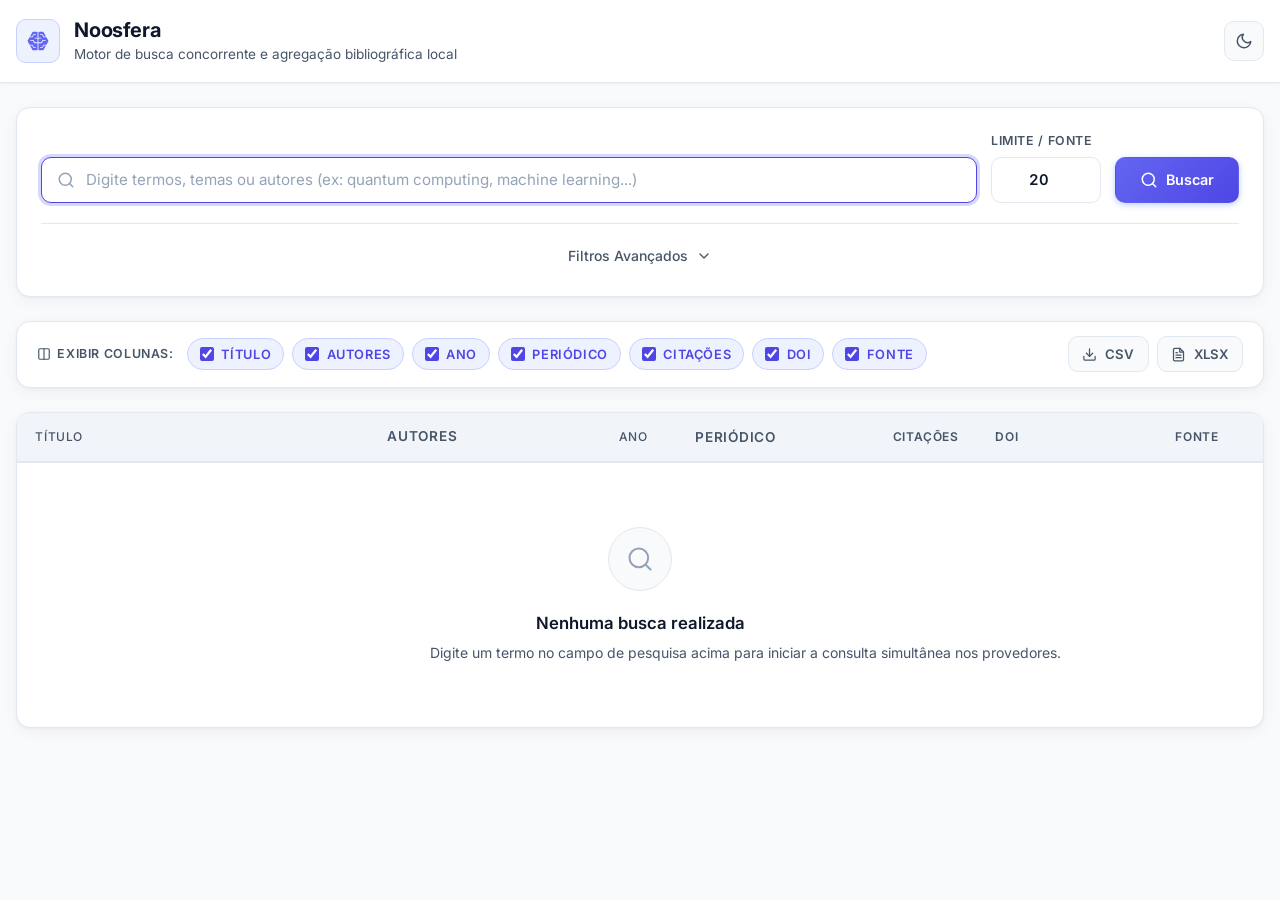
==== web/static/index.html @ f1c21ca5 "feat: implementa arquitetura concorrente e interface inicial do Noosfera" ====
<!DOCTYPE html>
<html lang="pt-BR">
<head>
    <meta charset="UTF-8">
    <meta name="viewport" content="width=device-width, initial-scale=1.0">
    <title>Noosfera | Motor de Busca Acadêmico</title>
    <meta name="description" content="Noosfera - Dashboard acadêmico de busca concorrente em múltiplas fontes (OpenAlex e CrossRef) com filtros avançados e exportação.">
    
    <link rel="icon" type="image/svg+xml" href="assets/logo.svg">
    
    <link rel="preconnect" href="https://fonts.googleapis.com">
    <link rel="preconnect" href="https://fonts.gstatic.com" crossorigin>
    <link href="https://fonts.googleapis.com/css2?family=Inter:wght@400;500;600;700&display=swap" rel="stylesheet">
    <link rel="stylesheet" href="style.css">
    
    <script>
        (function() {
            try {
                const savedTheme = localStorage.getItem('theme');
                const systemPrefersDark = window.matchMedia('(prefers-color-scheme: dark)').matches;
                const initialTheme = savedTheme || (systemPrefersDark ? 'dark' : 'light');
                document.documentElement.setAttribute('data-theme', initialTheme);
            } catch (e) {}
        })();
    </script>
</head>
<body>
    <header class="app-header">
        <div class="container">
            <div class="header-content">
                <div class="header-brand">
                    <div class="brand-icon-wrapper">
                        <img src="assets/logo.svg" alt="Noosfera Logo" class="brand-logo" width="28" height="28">
                    </div>
                    <div class="brand-text">
                        <h1>Noosfera</h1>
                        <p class="subtitle">Motor de busca concorrente e agregação bibliográfica local</p>
                    </div>
                </div>
                <button id="themeToggleBtn" class="theme-toggle-btn" aria-label="Alternar tema de cores" title="Alternar tema de cores">
                    <svg class="sun-icon" width="18" height="18" viewBox="0 0 24 24" fill="none" stroke="currentColor" stroke-width="2" stroke-linecap="round" stroke-linejoin="round">
                        <circle cx="12" cy="12" r="5"></circle>
                        <line x1="12" y1="1" x2="12" y2="3"></line>
                        <line x1="12" y1="21" x2="12" y2="23"></line>
                        <line x1="4.22" y1="4.22" x2="5.64" y2="5.64"></line>
                        <line x1="18.36" y1="18.36" x2="19.78" y2="19.78"></line>
                        <line x1="1" y1="12" x2="3" y2="12"></line>
                        <line x1="21" y1="12" x2="23" y2="12"></line>
                        <line x1="4.22" y1="19.78" x2="5.64" y2="18.36"></line>
                        <line x1="18.36" y1="5.64" x2="19.78" y2="4.22"></line>
                    </svg>
                    <svg class="moon-icon" width="18" height="18" viewBox="0 0 24 24" fill="none" stroke="currentColor" stroke-width="2" stroke-linecap="round" stroke-linejoin="round">
                        <path d="M21 12.79A9 9 0 1 1 11.21 3 7 7 0 0 0 21 12.79z"></path>
                    </svg>
                </button>
            </div>
        </div>
    </header>

    <main class="container">
        
        <section class="card search-section" aria-label="Busca e Filtros">
            <div class="search-bar">
                <div class="input-group search-input-group">
                    <label for="searchInput" class="sr-only">Termo de Busca</label>
                    <div class="search-input-wrapper">
                        <svg class="search-field-icon" width="18" height="18" viewBox="0 0 24 24" fill="none" stroke="currentColor" stroke-width="2" stroke-linecap="round" stroke-linejoin="round">
                            <circle cx="11" cy="11" r="8"></circle>
                            <line x1="21" y1="21" x2="16.65" y2="16.65"></line>
                        </svg>
                        <input type="text" id="searchInput" placeholder="Digite termos, temas ou autores (ex: quantum computing, machine learning...)" autofocus>
                    </div>
                </div>
                <div class="input-group limit-input-group">
                    <label for="limitInput" class="input-label">Limite / Fonte</label>
                    <input type="number" id="limitInput" value="20" min="1" max="1000" title="Limite de resultados por provedor">
                </div>
                <button id="searchButton" class="btn btn-primary" type="button">
                    <svg width="18" height="18" viewBox="0 0 24 24" fill="none" stroke="currentColor" stroke-width="2" stroke-linecap="round" stroke-linejoin="round">
                        <circle cx="11" cy="11" r="8"></circle>
                        <line x1="21" y1="21" x2="16.65" y2="16.65"></line>
                    </svg>
                    <span>Buscar</span>
                </button>
            </div>

            <div class="filters-toggle-wrapper">
                <button id="toggleFiltersBtn" class="btn btn-link" type="button" aria-expanded="false" aria-controls="filtersPanel">
                    <span>Filtros Avançados</span>
                    <svg class="chevron-icon" width="16" height="16" viewBox="0 0 24 24" fill="none" stroke="currentColor" stroke-width="2" stroke-linecap="round" stroke-linejoin="round">
                        <polyline points="6 9 12 15 18 9"></polyline>
                    </svg>
                </button>
            </div>

            <div id="filtersPanel" class="filters-panel collapsed">
                <div class="filters-panel-inner">
                    <div class="filters-grid">
                        <div class="input-group">
                            <label for="yearStart">Ano Início</label>
                            <input type="number" id="yearStart" placeholder="Ex: 2018" min="1800" max="2100">
                        </div>
                        <div class="input-group">
                            <label for="yearEnd">Ano Fim</label>
                            <input type="number" id="yearEnd" placeholder="Ex: 2026" min="1800" max="2100">
                        </div>
                        <div class="input-group">
                            <label for="minCitations">Citações Mínimas</label>
                            <input type="number" id="minCitations" placeholder="Ex: 10" min="0">
                        </div>
                        <div class="input-group">
                            <label for="journalKeyword">Palavra-chave do Periódico</label>
                            <input type="text" id="journalKeyword" placeholder="Ex: Nature, IEEE, Springer...">
                        </div>
                        <div class="input-group input-group-full">
                            <label for="crossref-email">E-mail de Contato (CrossRef Polite Pool)</label>
                            <input type="email" id="crossref-email" placeholder="seu-email@instituicao.edu.br">
                            <div class="field-hint">
                                <svg width="14" height="14" viewBox="0 0 24 24" fill="none" stroke="currentColor" stroke-width="2" stroke-linecap="round" stroke-linejoin="round">
                                    <circle cx="12" cy="12" r="10"></circle>
                                    <line x1="12" y1="16" x2="12" y2="12"></line>
                                    <line x1="12" y1="8" x2="12.01" y2="8"></line>
                                </svg>
                                <span>Opcional. Habilita a fila expressa (Polite Pool) da CrossRef para maior velocidade e prioridade de resposta.</span>
                            </div>
                        </div>
                    </div>
                </div>
            </div>
        </section>

        <section class="card controls-section" aria-label="Visualização e Exportação">
            <div class="controls-content">
                <div class="column-visibility">
                    <span class="control-label">
                        <svg width="14" height="14" viewBox="0 0 24 24" fill="none" stroke="currentColor" stroke-width="2" stroke-linecap="round" stroke-linejoin="round">
                            <rect x="3" y="3" width="18" height="18" rx="2" ry="2"></rect>
                            <line x1="12" y1="3" x2="12" y2="21"></line>
                        </svg>
                        Exibir Colunas:
                    </span>
                    <div class="checkbox-group">
                        <label class="checkbox-label"><input type="checkbox" class="col-toggle" data-col="col-title" checked> Título</label>
                        <label class="checkbox-label"><input type="checkbox" class="col-toggle" data-col="col-authors" checked> Autores</label>
                        <label class="checkbox-label"><input type="checkbox" class="col-toggle" data-col="col-year" checked> Ano</label>
                        <label class="checkbox-label"><input type="checkbox" class="col-toggle" data-col="col-journal" checked> Periódico</label>
                        <label class="checkbox-label"><input type="checkbox" class="col-toggle" data-col="col-citations" checked> Citações</label>
                        <label class="checkbox-label"><input type="checkbox" class="col-toggle" data-col="col-doi" checked> DOI</label>
                        <label class="checkbox-label"><input type="checkbox" class="col-toggle" data-col="col-source" checked> Fonte</label>
                    </div>
                </div>
                
                <div class="export-actions">
                    <button id="exportCsvBtn" class="btn btn-export" type="button" title="Exportar dados filtrados em formato CSV">
                        <svg width="15" height="15" viewBox="0 0 24 24" fill="none" stroke="currentColor" stroke-width="2" stroke-linecap="round" stroke-linejoin="round">
                            <path d="M21 15v4a2 2 0 0 1-2 2H5a2 2 0 0 1-2-2v-4"></path>
                            <polyline points="7 10 12 15 17 10"></polyline>
                            <line x1="12" y1="15" x2="12" y2="3"></line>
                        </svg>
                        <span>CSV</span>
                    </button>
                    <button id="exportXlsxBtn" class="btn btn-export" type="button" title="Exportar dados filtrados em formato XLSX">
                        <svg width="15" height="15" viewBox="0 0 24 24" fill="none" stroke="currentColor" stroke-width="2" stroke-linecap="round" stroke-linejoin="round">
                            <path d="M14 2H6a2 2 0 0 0-2 2v16a2 2 0 0 0 2 2h12a2 2 0 0 0 2-2V8z"></path>
                            <polyline points="14 2 14 8 20 8"></polyline>
                            <line x1="16" y1="13" x2="8" y2="13"></line>
                            <line x1="16" y1="17" x2="8" y2="17"></line>
                            <polyline points="10 9 9 9 8 9"></polyline>
                        </svg>
                        <span>XLSX</span>
                    </button>
                </div>
            </div>
        </section>

        <section class="results-section" aria-label="Resultados da Busca">
            
            <div id="loadingIndicator" class="feedback-container hidden" role="status" aria-live="polite">
                <div class="spinner"></div>
                <div class="loading-text">Consultando provedores de forma concorrente...</div>
                <div class="loading-subtext">Buscando em tempo real no OpenAlex e CrossRef</div>
            </div>

            <div id="errorMessage" class="error-message hidden" role="alert">
                <div class="error-icon-wrapper">
                    <svg width="20" height="20" viewBox="0 0 24 24" fill="none" stroke="currentColor" stroke-width="2" stroke-linecap="round" stroke-linejoin="round">
                        <circle cx="12" cy="12" r="10"></circle>
                        <line x1="12" y1="8" x2="12" y2="12"></line>
                        <line x1="12" y1="16" x2="12.01" y2="16"></line>
                    </svg>
                </div>
                <span id="errorText">Ocorreu um erro ao buscar os artigos.</span>
            </div>

            <div class="table-container">
                <table id="resultsTable">
                    <thead>
                        <tr>
                            <th class="col-title" scope="col">Título</th>
                            <th class="col-authors" scope="col">Autores</th>
                            <th class="col-year text-center" scope="col">Ano</th>
                            <th class="col-journal" scope="col">Periódico</th>
                            <th class="col-citations text-right" scope="col">Citações</th>
                            <th class="col-doi" scope="col">DOI</th>
                            <th class="col-source text-center" scope="col">Fonte</th>
                        </tr>
                    </thead>
                    <tbody id="resultsBody">
                        
                        <tr id="emptyStateRow">
                            <td colspan="7" class="empty-state">
                                <div class="empty-state-icon">
                                    <svg width="28" height="28" viewBox="0 0 24 24" fill="none" stroke="currentColor" stroke-width="1.75" stroke-linecap="round" stroke-linejoin="round">
                                        <circle cx="11" cy="11" r="8"></circle>
                                        <line x1="21" y1="21" x2="16.65" y2="16.65"></line>
                                    </svg>
                                </div>
                                <p class="empty-title">Nenhuma busca realizada</p>
                                <p class="empty-subtitle">Digite um termo no campo de pesquisa acima para iniciar a consulta simultânea nos provedores.</p>
                            </td>
                        </tr>
                    </tbody>
                </table>
            </div>
        </section>
    </main>

    <script src="app.js"></script>
</body>
</html>
---- web/static/style.css ----
:root {
    
    --bg-main: #0b1120;
    --bg-card: #131d31;
    --bg-card-hover: #1a2742;
    --bg-input: #0e172a;
    --bg-input-focus: #111c34;
    --bg-table-header: #142036;
    --bg-table-zebra: rgba(255, 255, 255, 0.015);
    --bg-table-hover: #1c2b48;
    
    --text-primary: #f8fafc;
    --text-secondary: #94a3b8;
    --text-muted: #64748b;
    --text-inverse: #0f172a;
    
    --border-color: #1e293b;
    --border-subtle: #27354f;
    --border-hover: #3b4d6e;
    --border-focus: #6366f1;
    
    --primary: #6366f1;
    --primary-hover: #4f46e5;
    --primary-active: #4338ca;
    --primary-light: rgba(99, 102, 241, 0.15);
    --primary-border: rgba(99, 102, 241, 0.35);
    --primary-gradient: linear-gradient(135deg, #6366f1 0%, #4f46e5 100%);
    --ring-focus: 0 0 0 3px rgba(99, 102, 241, 0.35);
    
    --secondary: #1e293b;
    --secondary-hover: #29384e;
    --secondary-border: #334155;

    --error-bg: rgba(239, 68, 68, 0.1);
    --error-text: #fca5a5;
    --error-border: rgba(239, 68, 68, 0.3);
    --error-icon: #ef4444;

    --success-bg: rgba(16, 185, 129, 0.1);
    --success-text: #6ee7b7;
    --success-border: rgba(16, 185, 129, 0.3);

    --badge-openalex-bg: rgba(14, 165, 233, 0.12);
    --badge-openalex-text: #38bdf8;
    --badge-openalex-border: rgba(14, 165, 233, 0.3);

    --badge-crossref-bg: rgba(16, 185, 129, 0.12);
    --badge-crossref-text: #34d399;
    --badge-crossref-border: rgba(16, 185, 129, 0.3);

    --badge-default-bg: rgba(148, 163, 184, 0.12);
    --badge-default-text: #cbd5e1;
    --badge-default-border: rgba(148, 163, 184, 0.3);

    --spacing-xs: 0.25rem;
    --spacing-sm: 0.5rem;
    --spacing-md: 1rem;
    --spacing-lg: 1.5rem;
    --spacing-xl: 2rem;

    --radius-sm: 6px;
    --radius-md: 10px;
    --radius-lg: 14px;
    --radius-full: 9999px;
    
    --shadow-sm: 0 1px 2px 0 rgba(0, 0, 0, 0.3);
    --shadow-card: 0 4px 20px -2px rgba(0, 0, 0, 0.4), 0 1px 3px rgba(0, 0, 0, 0.2);
    --shadow-popover: 0 10px 25px -3px rgba(0, 0, 0, 0.5), 0 4px 6px -2px rgba(0, 0, 0, 0.3);

    --font-sans: 'Inter', -apple-system, BlinkMacSystemFont, "Segoe UI", Roboto, Helvetica, Arial, sans-serif;
}

[data-theme="light"] {
    
    --bg-main: #f8fafc;
    --bg-card: #ffffff;
    --bg-card-hover: #f8fafc;
    --bg-input: #ffffff;
    --bg-input-focus: #ffffff;
    --bg-table-header: #f1f5f9;
    --bg-table-zebra: #fafcff;
    --bg-table-hover: #eff6ff;
    
    --text-primary: #0f172a;
    --text-secondary: #475569;
    --text-muted: #94a3b8;
    --text-inverse: #ffffff;
    
    --border-color: #e2e8f0;
    --border-subtle: #cbd5e1;
    --border-hover: #94a3b8;
    --border-focus: #6366f1;
    
    --primary: #4f46e5;
    --primary-hover: #4338ca;
    --primary-active: #3730a3;
    --primary-light: #eef2ff;
    --primary-border: #c7d2fe;
    --primary-gradient: linear-gradient(135deg, #6366f1 0%, #4f46e5 100%);
    --ring-focus: 0 0 0 3px rgba(99, 102, 241, 0.25);
    
    --secondary: #f8fafc;
    --secondary-hover: #e2e8f0;
    --secondary-border: #cbd5e1;

    --error-bg: #fef2f2;
    --error-text: #b91c1c;
    --error-border: #fecaca;
    --error-icon: #ef4444;

    --success-bg: #ecfdf5;
    --success-text: #065f46;
    --success-border: #a7f3d0;

    --badge-openalex-bg: #f0f9ff;
    --badge-openalex-text: #0369a1;
    --badge-openalex-border: #bae6fd;

    --badge-crossref-bg: #f0fdf4;
    --badge-crossref-text: #15803d;
    --badge-crossref-border: #bbf7d0;

    --badge-default-bg: #f1f5f9;
    --badge-default-text: #475569;
    --badge-default-border: #e2e8f0;

    --shadow-sm: 0 1px 3px 0 rgba(0, 0, 0, 0.05);
    --shadow-card: 0 4px 18px -2px rgba(15, 23, 42, 0.06), 0 1px 3px rgba(15, 23, 42, 0.04);
    --shadow-popover: 0 10px 25px -3px rgba(15, 23, 42, 0.08), 0 4px 6px -2px rgba(15, 23, 42, 0.04);
}

*, *::before, *::after {
    box-sizing: border-box;
    margin: 0;
    padding: 0;
}

body {
    font-family: var(--font-sans);
    background-color: var(--bg-main);
    color: var(--text-primary);
    line-height: 1.5;
    -webkit-font-smoothing: antialiased;
    -moz-osx-font-smoothing: grayscale;
    transition: background-color 0.25s ease, color 0.25s ease;
    min-height: 100vh;
}

.container {
    width: 100%;
    max-width: 1320px;
    margin: 0 auto;
    padding: 0 var(--spacing-md);
}

.sr-only {
    position: absolute;
    width: 1px;
    height: 1px;
    padding: 0;
    margin: -1px;
    overflow: hidden;
    clip: rect(0, 0, 0, 0);
    white-space: nowrap;
    border-width: 0;
}

.app-header {
    background-color: var(--bg-card);
    border-bottom: 1px solid var(--border-color);
    padding: 1.1rem 0;
    margin-bottom: var(--spacing-lg);
    box-shadow: var(--shadow-sm);
    transition: background-color 0.25s ease, border-color 0.25s ease;
}

.header-content {
    display: flex;
    align-items: center;
    justify-content: space-between;
    gap: var(--spacing-md);
}

.header-brand {
    display: flex;
    align-items: center;
    gap: 0.9rem;
}

.brand-icon-wrapper {
    display: flex;
    align-items: center;
    justify-content: center;
    width: 44px;
    height: 44px;
    border-radius: var(--radius-md);
    background: var(--primary-light);
    color: var(--primary);
    border: 1px solid var(--primary-border);
    flex-shrink: 0;
}

.brand-text h1 {
    font-size: 1.25rem;
    font-weight: 700;
    letter-spacing: -0.02em;
    color: var(--text-primary);
    line-height: 1.2;
}

.subtitle {
    color: var(--text-secondary);
    font-size: 0.85rem;
    font-weight: 400;
    margin-top: 0.15rem;
}

.theme-toggle-btn {
    display: inline-flex;
    align-items: center;
    justify-content: center;
    width: 40px;
    height: 40px;
    border-radius: var(--radius-md);
    border: 1px solid var(--border-color);
    background-color: var(--bg-main);
    color: var(--text-secondary);
    cursor: pointer;
    transition: all 0.2s ease;
    flex-shrink: 0;
}

.theme-toggle-btn:hover {
    color: var(--primary);
    border-color: var(--primary);
    background-color: var(--bg-card-hover);
    transform: translateY(-1px);
}

.theme-toggle-btn:focus-visible {
    outline: none;
    box-shadow: var(--ring-focus);
}

[data-theme="light"] .sun-icon { display: none; }
[data-theme="light"] .moon-icon { display: block; }
:root:not([data-theme="light"]) .sun-icon { display: block; }
:root:not([data-theme="light"]) .moon-icon { display: none; }

.card {
    background-color: var(--bg-card);
    border-radius: var(--radius-lg);
    border: 1px solid var(--border-color);
    box-shadow: var(--shadow-card);
    margin-bottom: var(--spacing-lg);
    transition: background-color 0.25s ease, border-color 0.25s ease, box-shadow 0.25s ease;
}

.search-section {
    padding: 1.5rem;
}

.search-bar {
    display: flex;
    gap: 0.875rem;
    align-items: flex-end;
    flex-wrap: wrap;
}

.input-group {
    display: flex;
    flex-direction: column;
    gap: 0.4rem;
}

.input-label, label {
    font-size: 0.775rem;
    font-weight: 600;
    color: var(--text-secondary);
    text-transform: uppercase;
    letter-spacing: 0.05em;
}

.search-input-group {
    flex: 1 1 340px;
}

.search-input-wrapper {
    position: relative;
    display: flex;
    align-items: center;
    width: 100%;
}

.search-field-icon {
    position: absolute;
    left: 1rem;
    color: var(--text-muted);
    pointer-events: none;
    transition: color 0.2s ease;
}

.search-input-wrapper input[type="text"] {
    padding-left: 2.75rem;
    height: 46px;
    font-size: 0.95rem;
}

.search-input-wrapper input[type="text"]:focus ~ .search-field-icon,
.search-input-wrapper input[type="text"]:focus-visible ~ .search-field-icon {
    color: var(--primary);
}

.limit-input-group {
    flex: 0 0 110px;
}

.limit-input-group input[type="number"] {
    height: 46px;
    text-align: center;
    font-weight: 600;
    font-variant-numeric: tabular-nums;
}

input[type="text"],
input[type="number"],
input[type="email"] {
    width: 100%;
    padding: 0.65rem 1rem;
    border: 1px solid var(--border-color);
    border-radius: var(--radius-md);
    background-color: var(--bg-input);
    color: var(--text-primary);
    font-family: inherit;
    font-size: 0.925rem;
    font-weight: 400;
    transition: border-color 0.2s ease, box-shadow 0.2s ease, background-color 0.2s ease;
}

input[type="text"]::placeholder,
input[type="number"]::placeholder,
input[type="email"]::placeholder {
    color: var(--text-muted);
}

input[type="text"]:hover,
input[type="number"]:hover,
input[type="email"]:hover {
    border-color: var(--border-hover);
}

input[type="text"]:focus,
input[type="number"]:focus,
input[type="email"]:focus,
input[type="text"]:focus-visible,
input[type="number"]:focus-visible,
input[type="email"]:focus-visible {
    outline: none;
    border-color: var(--primary);
    background-color: var(--bg-input-focus);
    box-shadow: var(--ring-focus);
}

.btn {
    display: inline-flex;
    align-items: center;
    justify-content: center;
    gap: 0.5rem;
    padding: 0.65rem 1.35rem;
    font-weight: 600;
    font-size: 0.9rem;
    border-radius: var(--radius-md);
    border: 1px solid transparent;
    cursor: pointer;
    transition: all 0.2s cubic-bezier(0.4, 0, 0.2, 1);
    font-family: inherit;
    white-space: nowrap;
    text-decoration: none;
}

.btn:focus-visible {
    outline: none;
    box-shadow: var(--ring-focus);
}

.search-bar .btn-primary {
    height: 46px;
    padding: 0 1.5rem;
}

.btn-primary {
    background: var(--primary-gradient);
    color: #ffffff;
    box-shadow: 0 2px 6px rgba(37, 99, 235, 0.3);
}

.btn-primary:hover {
    background: var(--primary-hover);
    box-shadow: 0 4px 14px rgba(37, 99, 235, 0.45);
    transform: translateY(-1px);
}

.btn-primary:active {
    transform: translateY(0);
    background-color: var(--primary-active);
}

.btn-primary:disabled {
    opacity: 0.6;
    cursor: not-allowed;
    transform: none;
    box-shadow: none;
}

.btn-secondary,
.btn-ghost {
    background-color: var(--bg-card);
    color: var(--text-secondary);
    border: 1px solid var(--border-color);
}

.btn-secondary:hover,
.btn-ghost:hover {
    background-color: var(--secondary-hover);
    color: var(--text-primary);
    border-color: var(--border-hover);
    transform: translateY(-1px);
}

.btn-ghost:active {
    transform: translateY(0);
}

.btn-link {
    background: transparent;
    color: var(--text-secondary);
    padding: 0.4rem 0.85rem;
    font-size: 0.875rem;
    font-weight: 500;
    border: 1px solid transparent;
}

.btn-link:hover {
    color: var(--primary);
    background-color: var(--primary-light);
    border-color: var(--primary-border);
}

.btn-link .chevron-icon {
    transition: transform 0.3s cubic-bezier(0.4, 0, 0.2, 1);
}

.btn-link.active .chevron-icon,
.btn-link[aria-expanded="true"] .chevron-icon {
    transform: rotate(180deg);
}

.filters-toggle-wrapper {
    margin-top: 1.25rem;
    padding-top: 1rem;
    border-top: 1px solid var(--border-color);
    display: flex;
    justify-content: center;
}

.filters-panel {
    display: grid;
    grid-template-rows: 1fr;
    transition: grid-template-rows 0.3s cubic-bezier(0.4, 0, 0.2, 1), opacity 0.25s ease, margin-top 0.3s ease;
    opacity: 1;
    margin-top: 1.25rem;
}

.filters-panel.collapsed {
    grid-template-rows: 0fr;
    opacity: 0;
    margin-top: 0;
    pointer-events: none;
}

.filters-panel-inner {
    overflow: hidden;
}

.filters-grid {
    display: grid;
    grid-template-columns: repeat(auto-fit, minmax(180px, 1fr));
    align-items: end;
    gap: 1rem;
    padding: 1.25rem;
    background-color: var(--bg-main);
    border-radius: var(--radius-md);
    border: 1px solid var(--border-color);
}

.filters-grid .input-group {
    display: flex;
    flex-direction: column;
    justify-content: flex-end;
    width: 100%;
}

.filters-grid .input-group label {
    min-height: 2.2rem;
    display: flex;
    align-items: flex-end;
    line-height: 1.25;
    margin-bottom: 0.35rem;
}

.filters-grid .input-group-full label {
    min-height: auto;
    display: block;
    line-height: inherit;
}

.filters-grid .input-group input {
    width: 100%;
}

.input-group-full {
    grid-column: 1 / -1;
    margin-top: 0.5rem;
    padding-top: 1rem;
    border-top: 1px dashed var(--border-color);
}

.field-hint {
    display: flex;
    align-items: center;
    gap: 0.35rem;
    font-size: 0.775rem;
    color: var(--text-muted);
    line-height: 1.4;
    margin-top: 0.4rem;
}

.controls-section {
    margin-bottom: var(--spacing-lg);
}

.controls-content {
    display: flex;
    flex-wrap: wrap;
    justify-content: space-between;
    align-items: center;
    padding: 0.9rem 1.25rem;
    gap: 1rem;
}

.column-visibility {
    display: flex;
    align-items: center;
    gap: 0.85rem;
    flex-wrap: wrap;
}

.control-label {
    font-size: 0.775rem;
    font-weight: 600;
    color: var(--text-secondary);
    text-transform: uppercase;
    letter-spacing: 0.05em;
    display: flex;
    align-items: center;
    gap: 0.4rem;
}

.checkbox-group {
    display: flex;
    gap: 0.5rem;
    flex-wrap: wrap;
}

.checkbox-label {
    display: inline-flex;
    align-items: center;
    gap: 0.45rem;
    padding: 0.35rem 0.75rem;
    border-radius: var(--radius-full);
    border: 1px solid var(--border-color);
    background-color: var(--bg-main);
    color: var(--text-secondary);
    font-size: 0.8rem;
    font-weight: 500;
    cursor: pointer;
    user-select: none;
    transition: all 0.2s ease;
}

.checkbox-label:hover {
    border-color: var(--border-hover);
    color: var(--text-primary);
    background-color: var(--bg-card-hover);
}

.checkbox-label input[type="checkbox"] {
    accent-color: var(--primary);
    width: 14px;
    height: 14px;
    border-radius: 3px;
    cursor: pointer;
    margin: 0;
}

.checkbox-label:has(input[type="checkbox"]:checked) {
    background-color: var(--primary-light);
    border-color: var(--primary-border);
    color: var(--primary);
    font-weight: 600;
}

.export-actions {
    display: flex;
    align-items: center;
    gap: 0.5rem;
}

.btn-export {
    height: 36px;
    padding: 0 0.85rem;
    font-size: 0.825rem;
    font-weight: 600;
    border-radius: var(--radius-md);
    background-color: var(--bg-main);
    color: var(--text-secondary);
    border: 1px solid var(--border-color);
}

.btn-export:hover {
    color: var(--text-primary);
    background-color: var(--bg-card-hover);
    border-color: var(--border-hover);
}

.table-container {
    overflow-x: auto;
    border-radius: var(--radius-lg);
    border: 1px solid var(--border-color);
    background-color: var(--bg-card);
    box-shadow: var(--shadow-card);
    scrollbar-width: thin;
    scrollbar-color: var(--border-hover) transparent;
}

.table-container::-webkit-scrollbar {
    height: 8px;
    width: 8px;
}

.table-container::-webkit-scrollbar-track {
    background: transparent;
}

.table-container::-webkit-scrollbar-thumb {
    background-color: var(--border-subtle);
    border-radius: 4px;
}

.table-container::-webkit-scrollbar-thumb:hover {
    background-color: var(--border-hover);
}

table {
    width: 100%;
    border-collapse: separate;
    border-spacing: 0;
    text-align: left;
    white-space: nowrap;
}

th, td {
    padding: 0.875rem 1.15rem;
    font-size: 0.875rem;
    border-bottom: 1px solid var(--border-color);
    transition: background-color 0.15s ease;
}

th {
    background-color: var(--bg-table-header);
    color: var(--text-secondary);
    font-weight: 600;
    font-size: 0.75rem;
    text-transform: uppercase;
    letter-spacing: 0.05em;
    position: sticky;
    top: 0;
    z-index: 10;
    border-bottom: 2px solid var(--border-color);
}

tbody tr:nth-child(even) {
    background-color: var(--bg-table-zebra);
}

tbody tr:hover {
    background-color: var(--bg-table-hover);
}

tbody tr:last-child td {
    border-bottom: none;
}

.col-title {
    min-width: 320px;
    max-width: 480px;
    white-space: normal;
    word-break: break-word;
    font-weight: 500;
    line-height: 1.45;
}

.col-title a {
    color: var(--text-primary);
    text-decoration: none;
    font-weight: 600;
    transition: color 0.15s ease;
    display: inline;
}

.col-title a:hover {
    color: var(--primary);
    text-decoration: underline;
    text-underline-offset: 3px;
}

.col-authors {
    min-width: 200px;
    max-width: 280px;
    white-space: normal;
    word-break: break-word;
    color: var(--text-secondary);
    font-size: 0.85rem;
    line-height: 1.4;
}

.col-year {
    min-width: 80px;
    font-weight: 500;
    font-variant-numeric: tabular-nums;
}

.col-journal {
    min-width: 170px;
    max-width: 240px;
    white-space: normal;
    word-break: break-word;
    color: var(--text-secondary);
    font-size: 0.85rem;
}

.col-citations {
    min-width: 100px;
    font-weight: 600;
    font-variant-numeric: tabular-nums;
}

.col-doi {
    min-width: 140px;
}

.col-doi a {
    color: var(--primary);
    text-decoration: none;
    font-family: ui-monospace, SFMono-Regular, Menlo, Monaco, Consolas, monospace;
    font-size: 0.8rem;
    padding: 0.15rem 0.4rem;
    border-radius: var(--radius-sm);
    background-color: var(--primary-light);
    border: 1px solid var(--primary-border);
    transition: all 0.15s ease;
    display: inline-block;
}

.col-doi a:hover {
    text-decoration: underline;
    background-color: var(--primary);
    color: #ffffff;
}

.col-source {
    min-width: 120px;
}

.text-right {
    text-align: right;
}

.text-center {
    text-align: center;
}

.source-badge {
    display: inline-flex;
    align-items: center;
    justify-content: center;
    padding: 0.2rem 0.65rem;
    border-radius: var(--radius-full);
    font-size: 0.725rem;
    font-weight: 700;
    text-transform: uppercase;
    letter-spacing: 0.04em;
    background-color: var(--badge-default-bg);
    color: var(--badge-default-text);
    border: 1px solid var(--badge-default-border);
}

.source-badge.source-openalex {
    background-color: var(--badge-openalex-bg);
    color: var(--badge-openalex-text);
    border-color: var(--badge-openalex-border);
}

.source-badge.source-crossref {
    background-color: var(--badge-crossref-bg);
    color: var(--badge-crossref-text);
    border-color: var(--badge-crossref-border);
}

.col-hidden {
    display: none !important;
}

.hidden {
    display: none !important;
}

.feedback-container {
    display: flex;
    flex-direction: column;
    align-items: center;
    justify-content: center;
    padding: 3.5rem 1.5rem;
    background-color: var(--bg-card);
    border-radius: var(--radius-lg);
    border: 1px solid var(--border-color);
    box-shadow: var(--shadow-card);
    margin-bottom: var(--spacing-lg);
    color: var(--text-secondary);
    gap: 1.25rem;
}

.loading-spinner-wrapper {
    position: relative;
    width: 48px;
    height: 48px;
}

.spinner {
    width: 48px;
    height: 48px;
    border: 3px solid var(--border-subtle);
    border-top-color: var(--primary);
    border-right-color: var(--primary);
    border-radius: 50%;
    animation: spin 0.85s cubic-bezier(0.4, 0, 0.2, 1) infinite;
}

@keyframes spin {
    to { transform: rotate(360deg); }
}

.loading-text {
    font-size: 0.925rem;
    font-weight: 500;
    color: var(--text-primary);
    letter-spacing: -0.01em;
}

.loading-subtext {
    font-size: 0.8rem;
    color: var(--text-muted);
}

.error-message {
    background-color: var(--error-bg);
    color: var(--error-text);
    border: 1px solid var(--error-border);
    border-left: 4px solid var(--error-icon);
    padding: 1rem 1.25rem;
    border-radius: var(--radius-md);
    margin-bottom: var(--spacing-lg);
    display: flex;
    align-items: center;
    gap: 0.85rem;
    font-weight: 500;
    font-size: 0.9rem;
    box-shadow: var(--shadow-sm);
}

.error-icon-wrapper {
    display: flex;
    align-items: center;
    justify-content: center;
    color: var(--error-icon);
    flex-shrink: 0;
}

.empty-state {
    text-align: center;
    padding: 4rem 1.5rem;
    color: var(--text-muted);
}

.empty-state-icon {
    display: flex;
    align-items: center;
    justify-content: center;
    width: 64px;
    height: 64px;
    border-radius: 50%;
    background-color: var(--bg-main);
    border: 1px solid var(--border-color);
    margin: 0 auto 1.25rem;
    color: var(--text-muted);
}

.empty-title {
    font-weight: 600;
    font-size: 1.05rem;
    color: var(--text-primary);
    margin-bottom: 0.35rem;
}

.empty-subtitle {
    font-size: 0.875rem;
    color: var(--text-secondary);
    max-width: 420px;
    margin: 0 auto;
}

@media (max-width: 900px) {
    .controls-content {
        flex-direction: column;
        align-items: stretch;
    }

    .export-actions {
        justify-content: flex-end;
    }
}

@media (max-width: 768px) {
    .header-content {
        flex-direction: row;
        align-items: center;
    }

    .brand-text h1 {
        font-size: 1.1rem;
    }

    .subtitle {
        font-size: 0.78rem;
    }

    .search-bar {
        flex-direction: column;
        align-items: stretch;
    }
    
    .search-input-group,
    .limit-input-group,
    .search-bar .btn-primary {
        width: 100%;
        flex: 1 1 100%;
    }

    .filters-grid {
        grid-template-columns: 1fr 1fr;
    }
}

@media (max-width: 480px) {
    .filters-grid {
        grid-template-columns: 1fr;
    }

    .filters-grid .input-group label {
        min-height: auto;
    }

    .checkbox-group {
        width: 100%;
    }

    .export-actions {
        width: 100%;
        justify-content: space-between;
    }

    .export-actions .btn-export {
        flex: 1;
    }
}

.brand-logo {
    display: block;
    width: 28px;
    height: 28px;
}
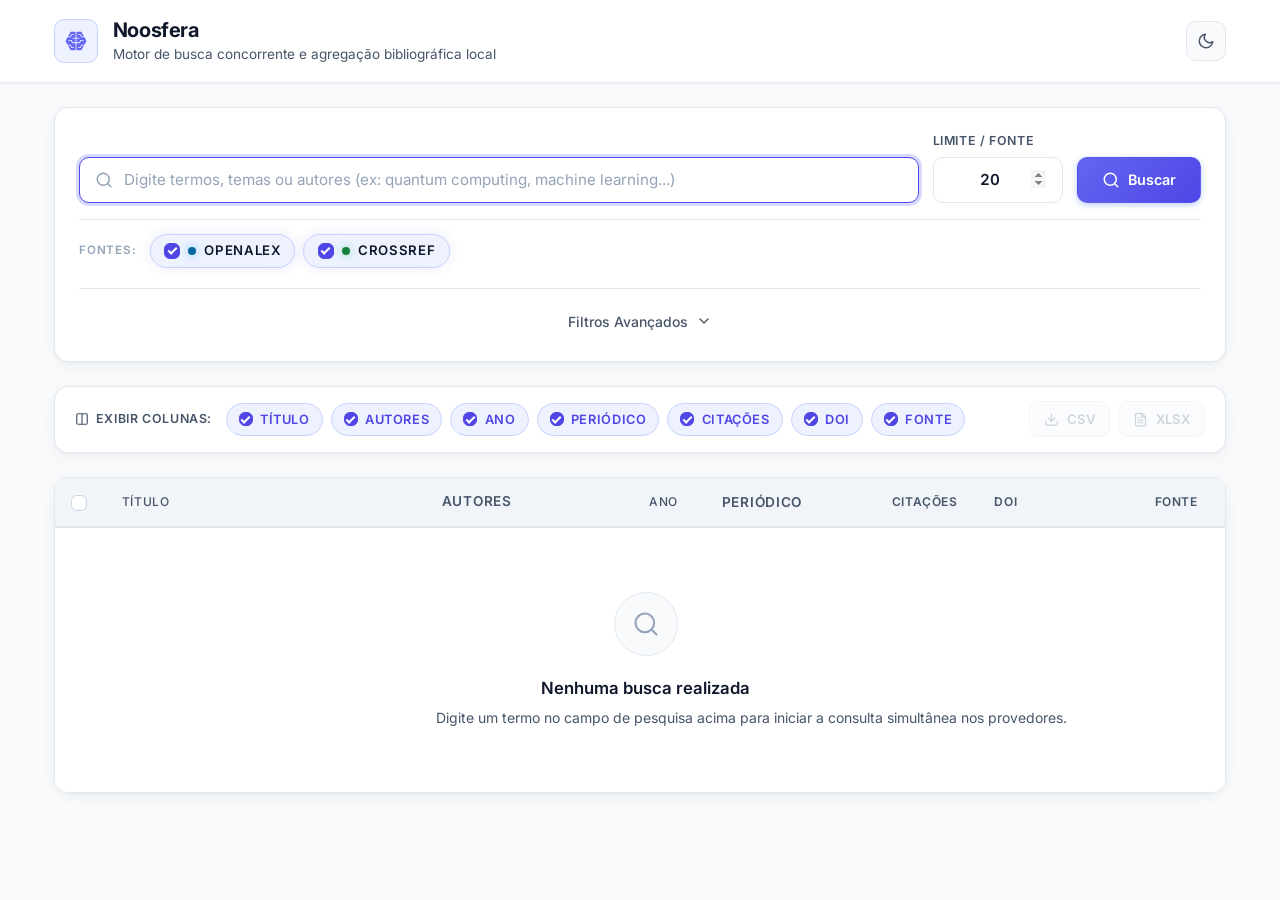
==== commit ff9abfe2: "feat(ui): adiciona seleção em lote, controle dinâmico de fontes e refinamento do layout" ====
--- a/web/static/index.html
+++ b/web/static/index.html
@@ -84,6 +84,22 @@
                 </button>
             </div>
 
+            <div class="providers-row">
+                <span class="providers-label">Fontes:</span>
+                <div class="provider-chips" role="group" aria-label="Seleção de bases científicas">
+                    <label class="provider-chip">
+                        <input type="checkbox" id="providerOpenAlex" class="provider-toggle" value="openalex" checked>
+                        <span class="provider-badge-indicator openalex-dot"></span>
+                        <span>OpenAlex</span>
+                    </label>
+                    <label class="provider-chip">
+                        <input type="checkbox" id="providerCrossRef" class="provider-toggle" value="crossref" checked>
+                        <span class="provider-badge-indicator crossref-dot"></span>
+                        <span>CrossRef</span>
+                    </label>
+                </div>
+            </div>
+
             <div class="filters-toggle-wrapper">
                 <button id="toggleFiltersBtn" class="btn btn-link" type="button" aria-expanded="false" aria-controls="filtersPanel">
                     <span>Filtros Avançados</span>
@@ -151,7 +167,8 @@
                 </div>
                 
                 <div class="export-actions">
-                    <button id="exportCsvBtn" class="btn btn-export" type="button" title="Exportar dados filtrados em formato CSV">
+                    <span id="selectionCounter" class="selection-counter hidden">0 de 0 artigos selecionados</span>
+                    <button id="exportCsvBtn" class="btn btn-export" type="button" title="Exportar dados selecionados em formato CSV" disabled>
                         <svg width="15" height="15" viewBox="0 0 24 24" fill="none" stroke="currentColor" stroke-width="2" stroke-linecap="round" stroke-linejoin="round">
                             <path d="M21 15v4a2 2 0 0 1-2 2H5a2 2 0 0 1-2-2v-4"></path>
                             <polyline points="7 10 12 15 17 10"></polyline>
@@ -159,7 +176,7 @@
                         </svg>
                         <span>CSV</span>
                     </button>
-                    <button id="exportXlsxBtn" class="btn btn-export" type="button" title="Exportar dados filtrados em formato XLSX">
+                    <button id="exportXlsxBtn" class="btn btn-export" type="button" title="Exportar dados selecionados em formato XLSX" disabled>
                         <svg width="15" height="15" viewBox="0 0 24 24" fill="none" stroke="currentColor" stroke-width="2" stroke-linecap="round" stroke-linejoin="round">
                             <path d="M14 2H6a2 2 0 0 0-2 2v16a2 2 0 0 0 2 2h12a2 2 0 0 0 2-2V8z"></path>
                             <polyline points="14 2 14 8 20 8"></polyline>
@@ -196,6 +213,9 @@
                 <table id="resultsTable">
                     <thead>
                         <tr>
+                            <th class="col-select text-center" scope="col">
+                                <input type="checkbox" id="selectAllCheckbox" aria-label="Selecionar todos os artigos" title="Selecionar todos os artigos" disabled>
+                            </th>
                             <th class="col-title" scope="col">Título</th>
                             <th class="col-authors" scope="col">Autores</th>
                             <th class="col-year text-center" scope="col">Ano</th>
@@ -208,7 +228,7 @@
                     <tbody id="resultsBody">
                         
                         <tr id="emptyStateRow">
-                            <td colspan="7" class="empty-state">
+                            <td colspan="8" class="empty-state">
                                 <div class="empty-state-icon">
                                     <svg width="28" height="28" viewBox="0 0 24 24" fill="none" stroke="currentColor" stroke-width="1.75" stroke-linecap="round" stroke-linejoin="round">
                                         <circle cx="11" cy="11" r="8"></circle>
--- a/web/static/style.css
+++ b/web/static/style.css
@@ -149,7 +149,7 @@
 
 .container {
     width: 100%;
-    max-width: 1320px;
+    max-width: min(94vw, 1560px);
     margin: 0 auto;
     padding: 0 var(--spacing-md);
 }
@@ -265,7 +265,6 @@
     display: flex;
     gap: 0.875rem;
     align-items: flex-end;
-    flex-wrap: wrap;
 }
 
 .input-group {
@@ -283,7 +282,8 @@
 }
 
 .search-input-group {
-    flex: 1 1 340px;
+    flex: 1 1 auto;
+    min-width: 260px;
 }
 
 .search-input-wrapper {
@@ -313,14 +313,119 @@
 }
 
 .limit-input-group {
-    flex: 0 0 110px;
+    flex: 0 0 130px;
+    width: 130px;
 }
 
 .limit-input-group input[type="number"] {
     height: 46px;
     text-align: center;
     font-weight: 600;
+    font-size: 0.95rem;
     font-variant-numeric: tabular-nums;
+    background-color: var(--bg-input);
+    border-radius: var(--radius-md);
+    border: 1px solid var(--border-color);
+}
+
+.limit-input-group input[type="number"]:focus,
+.limit-input-group input[type="number"]:focus-visible {
+    border-color: var(--border-focus);
+    box-shadow: var(--ring-focus);
+    background-color: var(--bg-input-focus);
+}
+
+.search-bar .btn-primary {
+    flex: 0 0 auto;
+    height: 46px;
+    padding: 0 1.5rem;
+}
+
+.providers-row {
+    display: flex;
+    align-items: center;
+    gap: 0.85rem;
+    margin-top: 1rem;
+    padding-top: 0.85rem;
+    border-top: 1px solid rgba(255, 255, 255, 0.06);
+    flex-wrap: wrap;
+}
+
+[data-theme="light"] .providers-row {
+    border-top-color: var(--border-color);
+}
+
+.providers-label {
+    font-size: 0.725rem;
+    font-weight: 600;
+    color: var(--text-muted);
+    text-transform: uppercase;
+    letter-spacing: 0.06em;
+    user-select: none;
+}
+
+.provider-chips {
+    display: flex;
+    flex-wrap: wrap;
+    gap: 8px;
+    align-items: center;
+}
+
+.provider-chip {
+    display: inline-flex;
+    align-items: center;
+    gap: 0.5rem;
+    padding: 0.4rem 0.85rem;
+    border-radius: var(--radius-full);
+    background-color: rgba(255, 255, 255, 0.03);
+    border: 1px solid var(--border-color);
+    color: var(--text-secondary);
+    font-size: 0.825rem;
+    font-weight: 500;
+    cursor: pointer;
+    user-select: none;
+    transition: all 0.2s cubic-bezier(0.4, 0, 0.2, 1);
+}
+
+[data-theme="light"] .provider-chip {
+    background-color: var(--bg-card);
+}
+
+.provider-chip:hover {
+    border-color: var(--border-hover);
+    color: var(--text-primary);
+    background-color: rgba(255, 255, 255, 0.06);
+    transform: translateY(-1px);
+}
+
+[data-theme="light"] .provider-chip:hover {
+    background-color: var(--bg-table-hover);
+}
+
+.provider-chip:has(input[type="checkbox"]:checked) {
+    border-color: var(--primary-border);
+    background-color: var(--primary-light);
+    color: var(--text-primary);
+    font-weight: 600;
+    box-shadow: 0 0 12px rgba(99, 102, 241, 0.15);
+}
+
+.provider-badge-indicator {
+    width: 8px;
+    height: 8px;
+    border-radius: var(--radius-full);
+    display: inline-block;
+    flex-shrink: 0;
+}
+
+.openalex-dot {
+    background-color: var(--badge-openalex-text);
+    box-shadow: 0 0 8px rgba(56, 189, 248, 0.6);
+}
+
+.crossref-dot {
+    background-color: var(--badge-crossref-text);
+    box-shadow: 0 0 8px rgba(52, 211, 153, 0.6);
 }
 
 input[type="text"],
@@ -362,6 +467,79 @@
     box-shadow: var(--ring-focus);
 }
 
+input[type="number"]::-webkit-inner-spin-button,
+input[type="number"]::-webkit-outer-spin-button {
+    opacity: 0.6;
+    filter: invert(0.8);
+    cursor: pointer;
+}
+
+[data-theme="light"] input[type="number"]::-webkit-inner-spin-button,
+[data-theme="light"] input[type="number"]::-webkit-outer-spin-button {
+    filter: none;
+    opacity: 0.7;
+}
+
+input[type="checkbox"] {
+    -webkit-appearance: none;
+    -moz-appearance: none;
+    appearance: none;
+    width: 16px;
+    height: 16px;
+    border: 1.5px solid var(--border-subtle);
+    border-radius: var(--radius-sm);
+    background-color: rgba(255, 255, 255, 0.05);
+    cursor: pointer;
+    display: inline-grid;
+    place-content: center;
+    transition: all 0.15s cubic-bezier(0.4, 0, 0.2, 1);
+    margin: 0;
+    vertical-align: middle;
+    outline: none;
+    flex-shrink: 0;
+}
+
+[data-theme="light"] input[type="checkbox"] {
+    background-color: #ffffff;
+    border-color: var(--border-subtle);
+}
+
+input[type="checkbox"]:hover {
+    border-color: var(--primary);
+    background-color: rgba(99, 102, 241, 0.12);
+}
+
+input[type="checkbox"]:checked {
+    background-color: var(--primary);
+    border-color: var(--primary);
+}
+
+input[type="checkbox"]:checked::after {
+    content: "";
+    width: 9px;
+    height: 5px;
+    border-left: 2px solid #ffffff;
+    border-bottom: 2px solid #ffffff;
+    transform: rotate(-45deg) translate(0.5px, -0.5px);
+}
+
+input[type="checkbox"]:indeterminate {
+    background-color: var(--primary);
+    border-color: var(--primary);
+}
+
+input[type="checkbox"]:indeterminate::after {
+    content: "";
+    width: 8px;
+    height: 2px;
+    background-color: #ffffff;
+    border-radius: 1px;
+}
+
+input[type="checkbox"]:focus-visible {
+    box-shadow: var(--ring-focus);
+}
+
 .btn {
     display: inline-flex;
     align-items: center;
@@ -596,12 +774,8 @@
 }
 
 .checkbox-label input[type="checkbox"] {
-    accent-color: var(--primary);
     width: 14px;
     height: 14px;
-    border-radius: 3px;
-    cursor: pointer;
-    margin: 0;
 }
 
 .checkbox-label:has(input[type="checkbox"]:checked) {
@@ -632,6 +806,38 @@
     color: var(--text-primary);
     background-color: var(--bg-card-hover);
     border-color: var(--border-hover);
+}
+
+.btn-export:disabled {
+    opacity: 0.45;
+    cursor: not-allowed;
+    pointer-events: none;
+    background-color: var(--bg-main);
+    border-color: var(--border-color);
+    color: var(--text-muted);
+}
+
+.selection-counter {
+    display: inline-flex;
+    align-items: center;
+    gap: 0.35rem;
+    font-size: 0.8rem;
+    font-weight: 500;
+    color: var(--text-secondary);
+    background-color: var(--bg-main);
+    border: 1px solid var(--border-color);
+    padding: 0.35rem 0.75rem;
+    border-radius: var(--radius-full);
+    white-space: nowrap;
+    transition: all 0.2s ease;
+    user-select: none;
+}
+
+.selection-counter.has-selection {
+    color: var(--primary);
+    border-color: var(--primary-border);
+    background-color: var(--primary-light);
+    font-weight: 600;
 }
 
 .table-container {
@@ -700,6 +906,31 @@
 
 tbody tr:last-child td {
     border-bottom: none;
+}
+
+tbody tr.row-selected {
+    background-color: var(--primary-light);
+}
+
+tbody tr.row-selected:hover {
+    background-color: rgba(99, 102, 241, 0.22);
+}
+
+[data-theme="light"] tbody tr.row-selected:hover {
+    background-color: #e0e7ff;
+}
+
+.col-select {
+    width: 48px;
+    min-width: 48px;
+    max-width: 48px;
+    text-align: center;
+    padding: 0.875rem 0.5rem;
+}
+
+.col-select input[type="checkbox"] {
+    width: 16px;
+    height: 16px;
 }
 
 .col-title {
@@ -967,6 +1198,21 @@
         flex: 1 1 100%;
     }
 
+    .providers-row {
+        flex-direction: column;
+        align-items: flex-start;
+        gap: 0.5rem;
+    }
+
+    .provider-chips {
+        width: 100%;
+    }
+
+    .provider-chip {
+        flex: 1;
+        justify-content: center;
+    }
+
     .filters-grid {
         grid-template-columns: 1fr 1fr;
     }
@@ -987,7 +1233,15 @@
 
     .export-actions {
         width: 100%;
+        flex-wrap: wrap;
+        gap: 0.5rem;
         justify-content: space-between;
+    }
+
+    .selection-counter {
+        width: 100%;
+        justify-content: center;
+        order: -1;
     }
 
     .export-actions .btn-export {
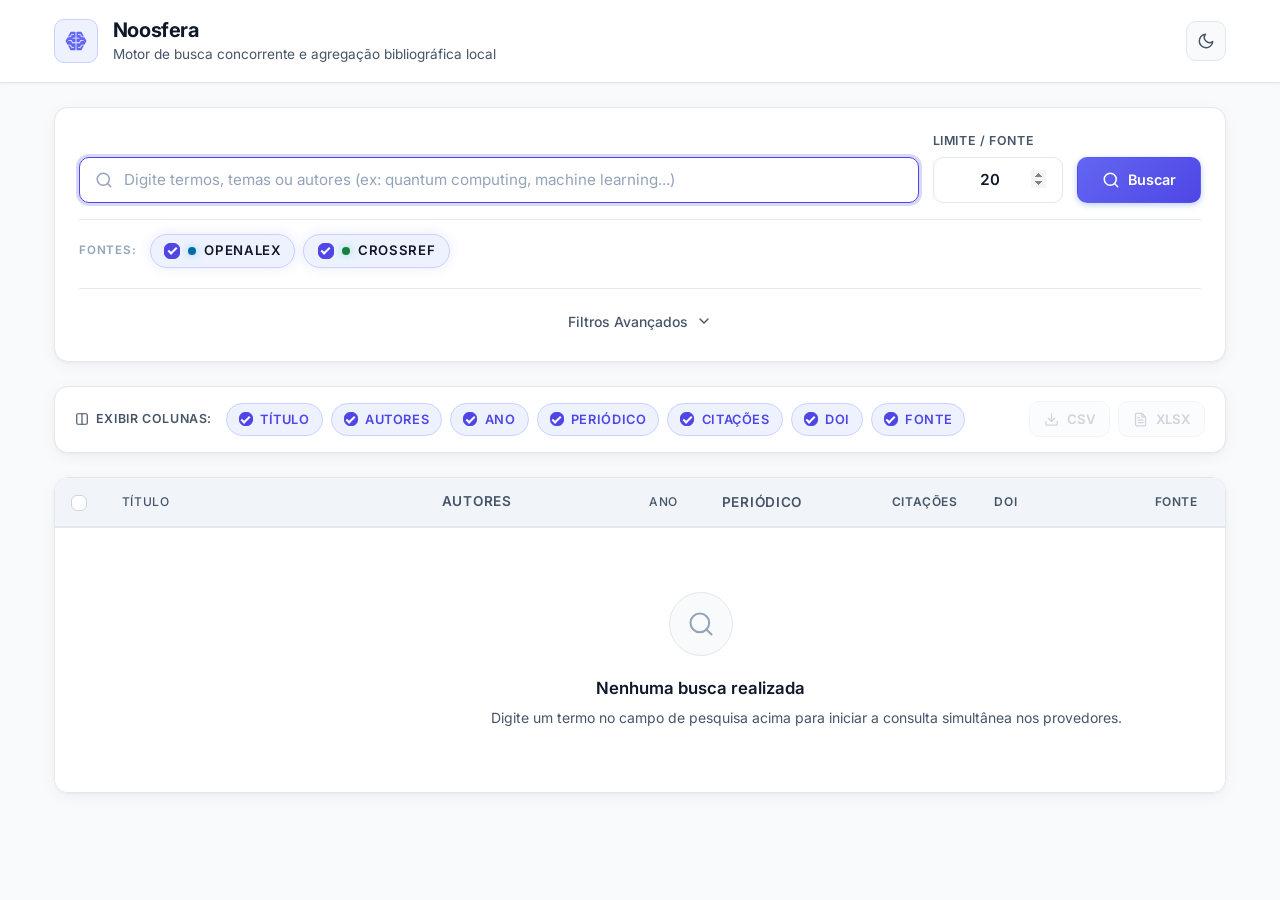
==== commit 96e7e634: "feat: implementa extracao normalizada de abstract e modal de visualizacao rapida" ====
--- a/web/static/index.html
+++ b/web/static/index.html
@@ -223,12 +223,13 @@
                             <th class="col-citations text-right" scope="col">Citações</th>
                             <th class="col-doi" scope="col">DOI</th>
                             <th class="col-source text-center" scope="col">Fonte</th>
+                            <th class="col-actions text-center" scope="col">Resumo</th>
                         </tr>
                     </thead>
                     <tbody id="resultsBody">
                         
                         <tr id="emptyStateRow">
-                            <td colspan="8" class="empty-state">
+                            <td colspan="9" class="empty-state">
                                 <div class="empty-state-icon">
                                     <svg width="28" height="28" viewBox="0 0 24 24" fill="none" stroke="currentColor" stroke-width="1.75" stroke-linecap="round" stroke-linejoin="round">
                                         <circle cx="11" cy="11" r="8"></circle>
@@ -245,6 +246,64 @@
         </section>
     </main>
 
+    <div id="abstractModal" class="modal-backdrop hidden" role="dialog" aria-modal="true" aria-labelledby="modalTitle">
+        <div class="modal-card">
+            <div class="modal-header">
+                <div class="modal-title-wrapper">
+                    <span class="modal-eyebrow">Resumo do Artigo</span>
+                    <h2 id="modalTitle" class="modal-title"></h2>
+                </div>
+                <button id="modalCloseBtn" class="modal-close-btn" type="button" aria-label="Fechar resumo" title="Fechar (ESC)">
+                    <svg width="20" height="20" viewBox="0 0 24 24" fill="none" stroke="currentColor" stroke-width="2" stroke-linecap="round" stroke-linejoin="round">
+                        <line x1="18" y1="6" x2="6" y2="18"></line>
+                        <line x1="6" y1="6" x2="18" y2="18"></line>
+                    </svg>
+                </button>
+            </div>
+            <div class="modal-meta-grid">
+                <div class="modal-meta-item">
+                    <span class="modal-meta-label">Autores</span>
+                    <span id="modalAuthors" class="modal-meta-value"></span>
+                </div>
+                <div class="modal-meta-item">
+                    <span class="modal-meta-label">Periódico</span>
+                    <span id="modalJournal" class="modal-meta-value"></span>
+                </div>
+                <div class="modal-meta-item">
+                    <span class="modal-meta-label">Ano</span>
+                    <span id="modalYear" class="modal-meta-value"></span>
+                </div>
+                <div class="modal-meta-item">
+                    <span class="modal-meta-label">Citações</span>
+                    <span id="modalCitations" class="modal-meta-value"></span>
+                </div>
+                <div class="modal-meta-item">
+                    <span class="modal-meta-label">DOI</span>
+                    <span id="modalDoi" class="modal-meta-value"></span>
+                </div>
+                <div class="modal-meta-item">
+                    <span class="modal-meta-label">Fonte</span>
+                    <span id="modalSourceBadge" class="modal-meta-value"></span>
+                </div>
+            </div>
+            <div class="modal-body">
+                <div class="modal-abstract-header">Texto do Resumo</div>
+                <div id="modalAbstractContent" class="modal-abstract-scroll"></div>
+            </div>
+            <div class="modal-footer">
+                <a id="modalExternalLink" class="btn btn-secondary modal-external-btn" href="#" target="_blank" rel="noopener noreferrer">
+                    <svg width="15" height="15" viewBox="0 0 24 24" fill="none" stroke="currentColor" stroke-width="2" stroke-linecap="round" stroke-linejoin="round">
+                        <path d="M18 13v6a2 2 0 0 1-2 2H5a2 2 0 0 1-2-2V8a2 2 0 0 1 2-2h6"></path>
+                        <polyline points="15 3 21 3 21 9"></polyline>
+                        <line x1="10" y1="14" x2="21" y2="3"></line>
+                    </svg>
+                    <span>Abrir Publicação</span>
+                </a>
+                <button id="modalDismissBtn" class="btn btn-primary" type="button">Fechar</button>
+            </div>
+        </div>
+    </div>
+
     <script src="app.js"></script>
 </body>
 </html>
--- a/web/static/style.css
+++ b/web/static/style.css
@@ -1254,3 +1254,297 @@
     width: 28px;
     height: 28px;
 }
+
+.col-actions {
+    min-width: 110px;
+    text-align: center;
+}
+
+.btn-view-abstract {
+    display: inline-flex;
+    align-items: center;
+    justify-content: center;
+    gap: 0.35rem;
+    padding: 0.35rem 0.65rem;
+    font-size: 0.775rem;
+    font-weight: 500;
+    border-radius: var(--radius-sm);
+    border: 1px solid var(--border-color);
+    background-color: var(--bg-main);
+    color: var(--text-secondary);
+    cursor: pointer;
+    transition: all 0.15s ease;
+    user-select: none;
+}
+
+.btn-view-abstract:hover {
+    color: var(--primary);
+    border-color: var(--primary-border);
+    background-color: var(--primary-light);
+    transform: translateY(-1px);
+}
+
+.btn-view-abstract:focus-visible {
+    outline: none;
+    box-shadow: var(--ring-focus);
+}
+
+.btn-view-abstract svg {
+    flex-shrink: 0;
+}
+
+body.modal-open {
+    overflow: hidden;
+}
+
+.modal-backdrop {
+    position: fixed;
+    top: 0;
+    left: 0;
+    width: 100vw;
+    height: 100vh;
+    background: rgba(0, 0, 0, 0.7);
+    backdrop-filter: blur(4px);
+    -webkit-backdrop-filter: blur(4px);
+    display: flex;
+    align-items: center;
+    justify-content: center;
+    padding: var(--spacing-md);
+    z-index: 1000;
+    animation: modalFadeIn 0.2s cubic-bezier(0.16, 1, 0.3, 1);
+}
+
+@keyframes modalFadeIn {
+    from {
+        opacity: 0;
+    }
+    to {
+        opacity: 1;
+    }
+}
+
+.modal-card {
+    background-color: var(--bg-card);
+    border: 1px solid var(--border-subtle);
+    border-radius: var(--radius-lg);
+    box-shadow: var(--shadow-popover);
+    width: 100%;
+    max-width: 780px;
+    max-height: 88vh;
+    display: flex;
+    flex-direction: column;
+    overflow: hidden;
+    animation: modalScaleUp 0.22s cubic-bezier(0.16, 1, 0.3, 1);
+    transition: background-color 0.25s ease, border-color 0.25s ease;
+}
+
+@keyframes modalScaleUp {
+    from {
+        opacity: 0;
+        transform: scale(0.96) translateY(8px);
+    }
+    to {
+        opacity: 1;
+        transform: scale(1) translateY(0);
+    }
+}
+
+.modal-header {
+    display: flex;
+    align-items: flex-start;
+    justify-content: space-between;
+    gap: 1rem;
+    padding: 1.25rem 1.5rem;
+    border-bottom: 1px solid var(--border-color);
+}
+
+.modal-title-wrapper {
+    flex: 1;
+    min-width: 0;
+}
+
+.modal-eyebrow {
+    display: inline-block;
+    font-size: 0.75rem;
+    font-weight: 600;
+    text-transform: uppercase;
+    letter-spacing: 0.05em;
+    color: var(--primary);
+    margin-bottom: 0.35rem;
+}
+
+.modal-title {
+    font-size: 1.15rem;
+    font-weight: 700;
+    line-height: 1.35;
+    color: var(--text-primary);
+    letter-spacing: -0.015em;
+    word-break: break-word;
+}
+
+.modal-close-btn {
+    display: inline-flex;
+    align-items: center;
+    justify-content: center;
+    width: 34px;
+    height: 34px;
+    border-radius: var(--radius-md);
+    border: 1px solid var(--border-color);
+    background-color: var(--bg-main);
+    color: var(--text-secondary);
+    cursor: pointer;
+    flex-shrink: 0;
+    transition: all 0.15s ease;
+}
+
+.modal-close-btn:hover {
+    color: var(--text-primary);
+    background-color: var(--bg-card-hover);
+    border-color: var(--border-hover);
+    transform: translateY(-1px);
+}
+
+.modal-close-btn:focus-visible {
+    outline: none;
+    box-shadow: var(--ring-focus);
+}
+
+.modal-meta-grid {
+    display: grid;
+    grid-template-columns: repeat(auto-fit, minmax(180px, 1fr));
+    gap: 0.75rem 1.25rem;
+    padding: 1rem 1.5rem;
+    background-color: rgba(0, 0, 0, 0.15);
+    border-bottom: 1px solid var(--border-color);
+}
+
+[data-theme="light"] .modal-meta-grid {
+    background-color: var(--bg-table-zebra);
+}
+
+.modal-meta-item {
+    display: flex;
+    flex-direction: column;
+    gap: 0.15rem;
+    font-size: 0.825rem;
+    min-width: 0;
+}
+
+.modal-meta-label {
+    font-size: 0.7rem;
+    font-weight: 600;
+    text-transform: uppercase;
+    letter-spacing: 0.04em;
+    color: var(--text-muted);
+}
+
+.modal-meta-value {
+    color: var(--text-secondary);
+    font-weight: 500;
+    word-break: break-word;
+    line-height: 1.35;
+}
+
+.modal-meta-value a {
+    color: var(--primary);
+    text-decoration: none;
+}
+
+.modal-meta-value a:hover {
+    text-decoration: underline;
+}
+
+.modal-body {
+    padding: 1.25rem 1.5rem;
+    overflow-y: auto;
+    flex: 1;
+    min-height: 160px;
+    scrollbar-width: thin;
+    scrollbar-color: var(--border-hover) transparent;
+}
+
+.modal-body::-webkit-scrollbar {
+    width: 6px;
+}
+
+.modal-body::-webkit-scrollbar-thumb {
+    background-color: var(--border-subtle);
+    border-radius: 3px;
+}
+
+.modal-abstract-header {
+    font-size: 0.775rem;
+    font-weight: 600;
+    text-transform: uppercase;
+    letter-spacing: 0.04em;
+    color: var(--text-muted);
+    margin-bottom: 0.75rem;
+}
+
+.modal-abstract-scroll {
+    font-size: 0.95rem;
+    line-height: 1.65;
+    color: var(--text-primary);
+}
+
+.modal-abstract-text {
+    margin: 0;
+    text-align: justify;
+    word-break: break-word;
+}
+
+.modal-abstract-empty {
+    margin: 0;
+    font-style: italic;
+    color: var(--text-muted);
+    background-color: rgba(255, 255, 255, 0.02);
+    border: 1px dashed var(--border-color);
+    border-radius: var(--radius-md);
+    padding: 1.25rem;
+    text-align: center;
+}
+
+.modal-footer {
+    display: flex;
+    align-items: center;
+    justify-content: flex-end;
+    gap: 0.75rem;
+    padding: 1rem 1.5rem;
+    border-top: 1px solid var(--border-color);
+    background-color: rgba(0, 0, 0, 0.08);
+}
+
+[data-theme="light"] .modal-footer {
+    background-color: var(--bg-table-zebra);
+}
+
+.modal-external-btn {
+    text-decoration: none;
+}
+
+@media (max-width: 640px) {
+    .modal-card {
+        max-height: 94vh;
+    }
+
+    .modal-header,
+    .modal-meta-grid,
+    .modal-body,
+    .modal-footer {
+        padding: 1rem;
+    }
+
+    .modal-meta-grid {
+        grid-template-columns: 1fr;
+    }
+
+    .modal-footer {
+        flex-direction: column-reverse;
+        align-items: stretch;
+    }
+
+    .modal-footer .btn {
+        width: 100%;
+        justify-content: center;
+    }
+}
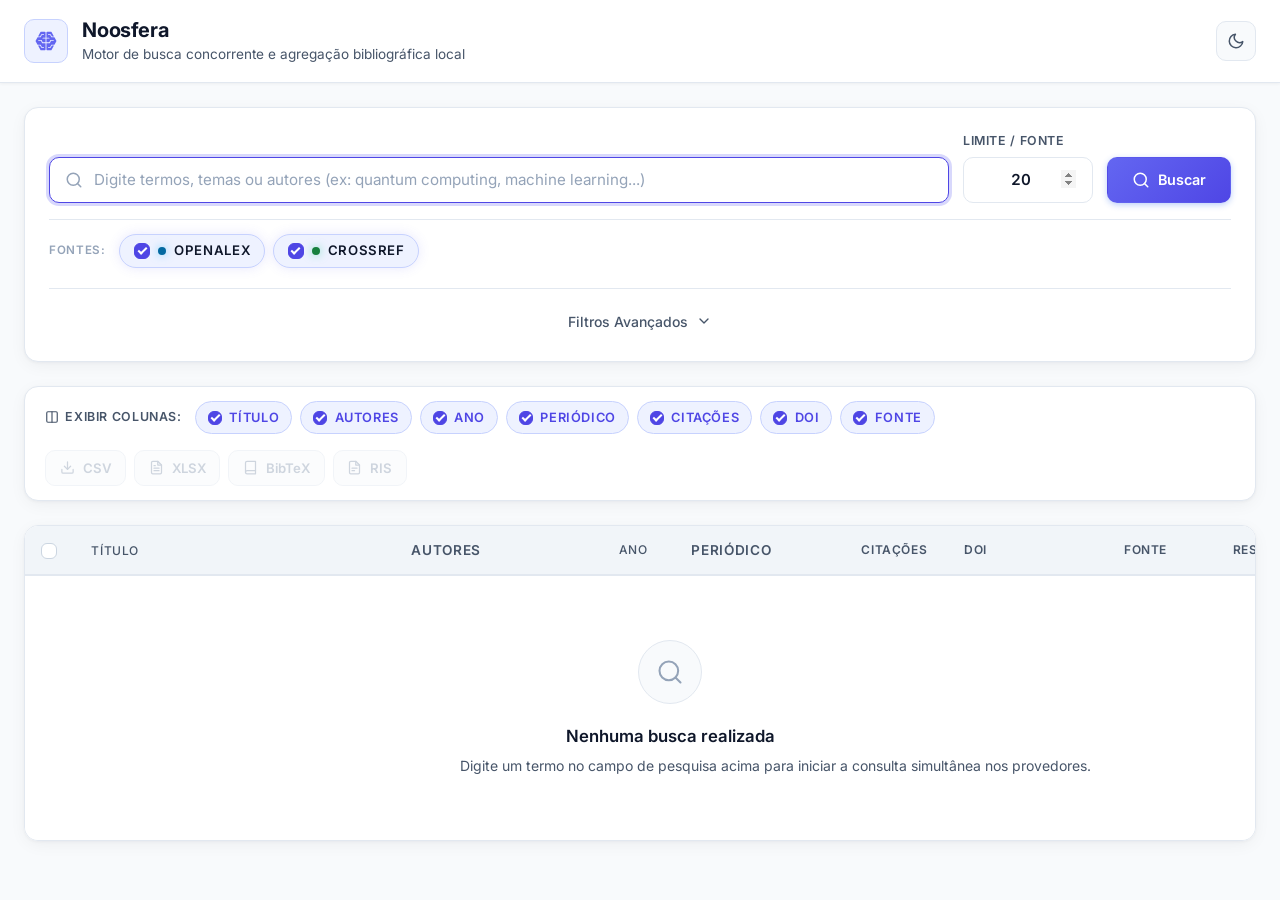
==== commit b2edb4dd: "feat: adiciona exportacao BibTeX e RIS com layout widescreen expandido" ====
--- a/web/static/index.html
+++ b/web/static/index.html
@@ -186,6 +186,22 @@
                         </svg>
                         <span>XLSX</span>
                     </button>
+                    <button id="exportBibBtn" class="btn btn-export" type="button" title="Exportar referências selecionadas em formato BibTeX (.bib)" disabled>
+                        <svg width="15" height="15" viewBox="0 0 24 24" fill="none" stroke="currentColor" stroke-width="2" stroke-linecap="round" stroke-linejoin="round">
+                            <path d="M4 19.5A2.5 2.5 0 0 1 6.5 17H20"></path>
+                            <path d="M6.5 2H20v20H6.5A2.5 2.5 0 0 1 4 19.5v-15A2.5 2.5 0 0 1 6.5 2z"></path>
+                        </svg>
+                        <span>BibTeX</span>
+                    </button>
+                    <button id="exportRisBtn" class="btn btn-export" type="button" title="Exportar referências selecionadas em formato RIS (.ris)" disabled>
+                        <svg width="15" height="15" viewBox="0 0 24 24" fill="none" stroke="currentColor" stroke-width="2" stroke-linecap="round" stroke-linejoin="round">
+                            <path d="M14 2H6a2 2 0 0 0-2 2v16a2 2 0 0 0 2 2h12a2 2 0 0 0 2-2V8z"></path>
+                            <polyline points="14 2 14 8 20 8"></polyline>
+                            <line x1="8" y1="13" x2="16" y2="13"></line>
+                            <line x1="8" y1="17" x2="12" y2="17"></line>
+                        </svg>
+                        <span>RIS</span>
+                    </button>
                 </div>
             </div>
         </section>
--- a/web/static/style.css
+++ b/web/static/style.css
@@ -149,9 +149,9 @@
 
 .container {
     width: 100%;
-    max-width: min(94vw, 1560px);
+    max-width: 1720px;
     margin: 0 auto;
-    padding: 0 var(--spacing-md);
+    padding: 0 1.5rem;
 }
 
 .sr-only {
@@ -935,7 +935,7 @@
 
 .col-title {
     min-width: 320px;
-    max-width: 480px;
+    max-width: 600px;
     white-space: normal;
     word-break: break-word;
     font-weight: 500;
@@ -958,7 +958,7 @@
 
 .col-authors {
     min-width: 200px;
-    max-width: 280px;
+    max-width: 360px;
     white-space: normal;
     word-break: break-word;
     color: var(--text-secondary);
@@ -974,7 +974,7 @@
 
 .col-journal {
     min-width: 170px;
-    max-width: 240px;
+    max-width: 300px;
     white-space: normal;
     word-break: break-word;
     color: var(--text-secondary);
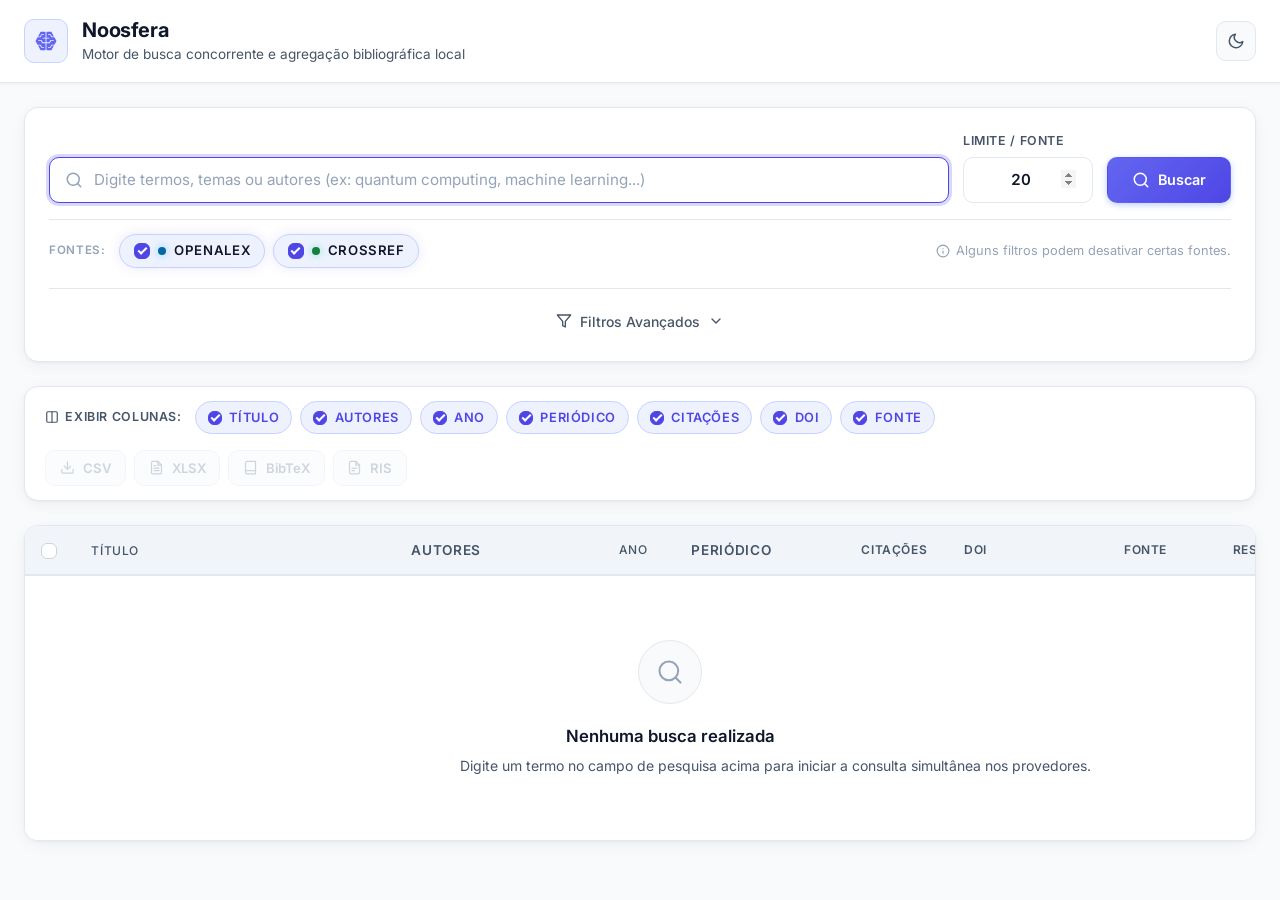
==== commit 308bf07c: "feat(filters): adiciona filtros avancados com feedback reativo de compatibilidade de fontes" ====
--- a/web/static/index.html
+++ b/web/static/index.html
@@ -87,50 +87,115 @@
             <div class="providers-row">
                 <span class="providers-label">Fontes:</span>
                 <div class="provider-chips" role="group" aria-label="Seleção de bases científicas">
-                    <label class="provider-chip">
+                    <label class="provider-chip" id="chipOpenAlex">
                         <input type="checkbox" id="providerOpenAlex" class="provider-toggle" value="openalex" checked>
                         <span class="provider-badge-indicator openalex-dot"></span>
                         <span>OpenAlex</span>
                     </label>
-                    <label class="provider-chip">
+                    <label class="provider-chip" id="chipCrossRef">
                         <input type="checkbox" id="providerCrossRef" class="provider-toggle" value="crossref" checked>
                         <span class="provider-badge-indicator crossref-dot"></span>
                         <span>CrossRef</span>
                     </label>
                 </div>
+                <div class="providers-notice" id="providersNotice">
+                    <svg width="14" height="14" viewBox="0 0 24 24" fill="none" stroke="currentColor" stroke-width="2" stroke-linecap="round" stroke-linejoin="round">
+                        <circle cx="12" cy="12" r="10"></circle>
+                        <line x1="12" y1="16" x2="12" y2="12"></line>
+                        <line x1="12" y1="8" x2="12.01" y2="8"></line>
+                    </svg>
+                    <span>Alguns filtros podem desativar certas fontes.</span>
+                </div>
             </div>
 
             <div class="filters-toggle-wrapper">
-                <button id="toggleFiltersBtn" class="btn btn-link" type="button" aria-expanded="false" aria-controls="filtersPanel">
+                <button id="toggleFiltersBtn" class="btn btn-link btn-filters-toggle" type="button" aria-expanded="false" aria-controls="filtersPanel">
+                    <svg class="filter-toggle-icon" width="16" height="16" viewBox="0 0 24 24" fill="none" stroke="currentColor" stroke-width="2" stroke-linecap="round" stroke-linejoin="round">
+                        <polygon points="22 3 2 3 10 12.46 10 19 14 21 14 12.46 22 3"></polygon>
+                    </svg>
                     <span>Filtros Avançados</span>
+                    <span id="filtersBadge" class="filters-badge hidden">0</span>
                     <svg class="chevron-icon" width="16" height="16" viewBox="0 0 24 24" fill="none" stroke="currentColor" stroke-width="2" stroke-linecap="round" stroke-linejoin="round">
                         <polyline points="6 9 12 15 18 9"></polyline>
                     </svg>
                 </button>
+                <button id="clearFiltersBtn" class="btn btn-clear-filters hidden" type="button" title="Limpar todos os filtros avançados">
+                    <svg width="13" height="13" viewBox="0 0 24 24" fill="none" stroke="currentColor" stroke-width="2" stroke-linecap="round" stroke-linejoin="round">
+                        <line x1="18" y1="6" x2="6" y2="18"></line>
+                        <line x1="6" y1="6" x2="18" y2="18"></line>
+                    </svg>
+                    <span>Limpar Filtros</span>
+                </button>
             </div>
 
             <div id="filtersPanel" class="filters-panel collapsed">
                 <div class="filters-panel-inner">
-                    <div class="filters-grid">
-                        <div class="input-group">
-                            <label for="yearStart">Ano Início</label>
-                            <input type="number" id="yearStart" placeholder="Ex: 2018" min="1800" max="2100">
-                        </div>
-                        <div class="input-group">
-                            <label for="yearEnd">Ano Fim</label>
-                            <input type="number" id="yearEnd" placeholder="Ex: 2026" min="1800" max="2100">
-                        </div>
-                        <div class="input-group">
-                            <label for="minCitations">Citações Mínimas</label>
-                            <input type="number" id="minCitations" placeholder="Ex: 10" min="0">
-                        </div>
-                        <div class="input-group">
-                            <label for="journalKeyword">Palavra-chave do Periódico</label>
-                            <input type="text" id="journalKeyword" placeholder="Ex: Nature, IEEE, Springer...">
-                        </div>
-                        <div class="input-group input-group-full">
-                            <label for="crossref-email">E-mail de Contato (CrossRef Polite Pool)</label>
-                            <input type="email" id="crossref-email" placeholder="seu-email@instituicao.edu.br">
+                    <div class="advanced-filters-container">
+                        <div class="filter-group-block">
+                            <span class="filter-group-title">Acesso Aberto</span>
+                            <div class="filter-chips-row" role="group" aria-label="Filtro de Acesso Aberto">
+                                <button type="button" class="filter-chip active" data-filter-group="openaccess" data-value="all">Todos</button>
+                                <button type="button" class="filter-chip" data-filter-group="openaccess" data-value="true">🔓 Acesso Aberto</button>
+                            </div>
+                        </div>
+
+                        <div class="filter-group-block">
+                            <span class="filter-group-title">Tipo de Recurso</span>
+                            <div class="filter-chips-row" role="group" aria-label="Filtro de Tipo de Recurso">
+                                <button type="button" class="filter-chip active" data-filter-group="doctype" data-value="all">Todos</button>
+                                <button type="button" class="filter-chip" data-filter-group="doctype" data-value="article">Artigo</button>
+                                <button type="button" class="filter-chip" data-filter-group="doctype" data-value="review">Revisão</button>
+                                <button type="button" class="filter-chip" data-filter-group="doctype" data-value="book-chapter">Capítulo de Livro</button>
+                                <button type="button" class="filter-chip" data-filter-group="doctype" data-value="proceedings-article">Conferência</button>
+                            </div>
+                        </div>
+
+                        <div class="filter-group-block">
+                            <span class="filter-group-title">Idioma</span>
+                            <div class="filter-chips-row" role="group" aria-label="Filtro de Idioma">
+                                <button type="button" class="filter-chip active" data-filter-group="language" data-value="all">Todos</button>
+                                <button type="button" class="filter-chip" data-filter-group="language" data-value="en">Inglês</button>
+                                <button type="button" class="filter-chip" data-filter-group="language" data-value="pt">Português</button>
+                                <button type="button" class="filter-chip" data-filter-group="language" data-value="es">Espanhol</button>
+                            </div>
+                        </div>
+
+                        <div class="filter-group-block period-group-block">
+                            <span class="filter-group-title">Período de Publicação</span>
+                            <div class="period-controls-wrapper">
+                                <div class="filter-chips-row" role="group" aria-label="Atalhos de período de publicação">
+                                    <button type="button" class="filter-chip active" data-filter-group="period" data-value="all">Geral</button>
+                                    <button type="button" class="filter-chip" data-filter-group="period" data-value="5">Últimos 5 anos</button>
+                                    <button type="button" class="filter-chip" data-filter-group="period" data-value="10">Últimos 10 anos</button>
+                                </div>
+                                <div class="period-inputs-inline">
+                                    <div class="year-input-compact-group">
+                                        <label for="yearStart" class="year-label">De</label>
+                                        <input type="number" id="yearStart" class="year-input-compact" placeholder="Ano" min="1800" max="2100">
+                                    </div>
+                                    <div class="year-input-compact-group">
+                                        <label for="yearEnd" class="year-label">Até</label>
+                                        <input type="number" id="yearEnd" class="year-input-compact" placeholder="Ano" min="1800" max="2100">
+                                    </div>
+                                </div>
+                            </div>
+                        </div>
+
+                        <div class="filter-group-block secondary-filters-block">
+                            <div class="secondary-inputs-grid">
+                                <div class="input-group">
+                                    <label for="minCitations" class="input-label-compact">Citações Mínimas</label>
+                                    <input type="number" id="minCitations" class="input-compact" placeholder="Ex: 10" min="0">
+                                </div>
+                                <div class="input-group">
+                                    <label for="journalKeyword" class="input-label-compact">Palavra-chave do Periódico</label>
+                                    <input type="text" id="journalKeyword" class="input-compact" placeholder="Ex: Nature, IEEE, Springer...">
+                                </div>
+                                <div class="input-group input-group-email">
+                                    <label for="crossref-email" class="input-label-compact">E-mail Polite Pool (CrossRef)</label>
+                                    <input type="email" id="crossref-email" class="input-compact" placeholder="seu-email@instituicao.edu.br">
+                                </div>
+                            </div>
                             <div class="field-hint">
                                 <svg width="14" height="14" viewBox="0 0 24 24" fill="none" stroke="currentColor" stroke-width="2" stroke-linecap="round" stroke-linejoin="round">
                                     <circle cx="12" cy="12" r="10"></circle>
--- a/web/static/style.css
+++ b/web/static/style.css
@@ -428,6 +428,53 @@
     box-shadow: 0 0 8px rgba(52, 211, 153, 0.6);
 }
 
+.provider-chip.incompatible {
+    opacity: 0.5;
+    cursor: not-allowed;
+    border-color: rgba(239, 68, 68, 0.4) !important;
+    background-color: rgba(239, 68, 68, 0.06) !important;
+    box-shadow: none !important;
+}
+
+.provider-chip.incompatible:hover {
+    transform: none !important;
+    border-color: rgba(239, 68, 68, 0.4) !important;
+    background-color: rgba(239, 68, 68, 0.06) !important;
+}
+
+.provider-chip.incompatible .crossref-dot {
+    background-color: #EF4444 !important;
+    box-shadow: 0 0 8px rgba(239, 68, 68, 0.8) !important;
+}
+
+.provider-chip.incompatible input[type="checkbox"] {
+    cursor: not-allowed;
+    pointer-events: none;
+}
+
+.providers-notice {
+    display: inline-flex;
+    align-items: center;
+    gap: 0.4rem;
+    color: var(--text-muted);
+    font-size: 0.8rem;
+    margin-left: auto;
+    user-select: none;
+    line-height: 1.3;
+}
+
+.providers-notice svg {
+    flex-shrink: 0;
+}
+
+@media (max-width: 768px) {
+    .providers-notice {
+        width: 100%;
+        margin-left: 0;
+        margin-top: 0.35rem;
+    }
+}
+
 input[type="text"],
 input[type="number"],
 input[type="email"] {
@@ -639,13 +686,66 @@
     padding-top: 1rem;
     border-top: 1px solid var(--border-color);
     display: flex;
+    align-items: center;
     justify-content: center;
+    gap: 1rem;
+    position: relative;
+}
+
+.btn-filters-toggle {
+    display: inline-flex;
+    align-items: center;
+    gap: 0.5rem;
+    font-weight: 500;
+}
+
+.filters-badge {
+    display: inline-flex;
+    align-items: center;
+    justify-content: center;
+    min-width: 20px;
+    height: 20px;
+    padding: 0 6px;
+    border-radius: var(--radius-full);
+    background: var(--primary);
+    color: #ffffff;
+    font-size: 0.75rem;
+    font-weight: 700;
+    line-height: 1;
+    box-shadow: 0 0 10px rgba(99, 102, 241, 0.4);
+    animation: badgePop 0.2s cubic-bezier(0.34, 1.56, 0.64, 1);
+}
+
+@keyframes badgePop {
+    0% { transform: scale(0.6); opacity: 0; }
+    100% { transform: scale(1); opacity: 1; }
+}
+
+.btn-clear-filters {
+    display: inline-flex;
+    align-items: center;
+    gap: 0.35rem;
+    background: transparent;
+    color: var(--text-muted);
+    font-size: 0.8rem;
+    font-weight: 500;
+    padding: 0.35rem 0.65rem;
+    border-radius: var(--radius-md);
+    border: 1px dashed var(--border-color);
+    cursor: pointer;
+    transition: all 0.2s ease;
+}
+
+.btn-clear-filters:hover {
+    color: var(--error-text);
+    border-color: var(--error-border);
+    background-color: var(--error-bg);
 }
 
 .filters-panel {
     display: grid;
     grid-template-rows: 1fr;
-    transition: grid-template-rows 0.3s cubic-bezier(0.4, 0, 0.2, 1), opacity 0.25s ease, margin-top 0.3s ease;
+    transition: all 0.3s ease;
     opacity: 1;
     margin-top: 1.25rem;
 }
@@ -661,47 +761,187 @@
     overflow: hidden;
 }
 
-.filters-grid {
-    display: grid;
-    grid-template-columns: repeat(auto-fit, minmax(180px, 1fr));
-    align-items: end;
+.advanced-filters-container {
+    background: rgba(30, 41, 59, 0.7);
+    backdrop-filter: blur(8px);
+    -webkit-backdrop-filter: blur(8px);
+    border: 1px solid var(--border-color);
+    border-radius: 12px;
+    padding: 20px;
+    display: flex;
+    flex-direction: column;
+    gap: 1.25rem;
+    box-shadow: inset 0 1px 0 rgba(255, 255, 255, 0.05), 0 8px 24px rgba(0, 0, 0, 0.2);
+}
+
+[data-theme="light"] .advanced-filters-container {
+    background: rgba(241, 245, 249, 0.85);
+    box-shadow: 0 8px 24px rgba(0, 0, 0, 0.04);
+}
+
+.filter-group-block {
+    display: flex;
+    flex-direction: column;
+    gap: 0.5rem;
+}
+
+.filter-group-title {
+    font-size: 0.75rem;
+    font-weight: 600;
+    color: var(--text-muted);
+    text-transform: uppercase;
+    letter-spacing: 0.06em;
+}
+
+.filter-chips-row {
+    display: flex;
+    flex-wrap: wrap;
+    gap: 0.5rem;
+    align-items: center;
+}
+
+.filter-chip {
+    background: rgba(15, 23, 42, 0.6);
+    border: 1px solid var(--border-color);
+    border-radius: var(--radius-full);
+    color: var(--text-secondary);
+    padding: 0.35rem 0.85rem;
+    font-size: 0.825rem;
+    font-weight: 500;
+    cursor: pointer;
+    user-select: none;
+    transition: all 0.2s cubic-bezier(0.4, 0, 0.2, 1);
+    display: inline-flex;
+    align-items: center;
+    justify-content: center;
+    font-family: inherit;
+    line-height: 1.4;
+}
+
+[data-theme="light"] .filter-chip {
+    background: #ffffff;
+}
+
+.filter-chip:hover {
+    border-color: var(--border-hover);
+    color: var(--text-primary);
+    background: rgba(255, 255, 255, 0.06);
+    transform: translateY(-1px);
+}
+
+[data-theme="light"] .filter-chip:hover {
+    background: var(--bg-table-hover);
+}
+
+.filter-chip.active {
+    background: var(--primary-light);
+    border-color: var(--primary-border);
+    color: var(--primary-hover);
+    font-weight: 600;
+    box-shadow: 0 0 12px rgba(99, 102, 241, 0.25);
+}
+
+[data-theme="dark"] .filter-chip.active {
+    color: #a5b4fc;
+}
+
+.period-controls-wrapper {
+    display: flex;
+    flex-wrap: wrap;
+    align-items: center;
     gap: 1rem;
-    padding: 1.25rem;
-    background-color: var(--bg-main);
-    border-radius: var(--radius-md);
-    border: 1px solid var(--border-color);
-}
-
-.filters-grid .input-group {
-    display: flex;
-    flex-direction: column;
-    justify-content: flex-end;
-    width: 100%;
-}
-
-.filters-grid .input-group label {
-    min-height: 2.2rem;
-    display: flex;
-    align-items: flex-end;
-    line-height: 1.25;
-    margin-bottom: 0.35rem;
-}
-
-.filters-grid .input-group-full label {
-    min-height: auto;
-    display: block;
-    line-height: inherit;
-}
-
-.filters-grid .input-group input {
-    width: 100%;
-}
-
-.input-group-full {
-    grid-column: 1 / -1;
-    margin-top: 0.5rem;
+}
+
+.period-inputs-inline {
+    display: flex;
+    align-items: center;
+    gap: 0.5rem;
+}
+
+.year-input-compact-group {
+    display: inline-flex;
+    align-items: center;
+    gap: 0.35rem;
+}
+
+.year-label {
+    font-size: 0.8rem;
+    color: var(--text-muted);
+    font-weight: 500;
+}
+
+.year-input-compact {
+    width: 82px !important;
+    height: 34px;
+    padding: 0.3rem 0.5rem !important;
+    font-size: 0.825rem !important;
+    text-align: center;
+    border-radius: var(--radius-sm) !important;
+    background-color: rgba(15, 23, 42, 0.6) !important;
+    border: 1px solid var(--border-color) !important;
+}
+
+[data-theme="light"] .year-input-compact {
+    background-color: #ffffff !important;
+}
+
+.secondary-filters-block {
     padding-top: 1rem;
     border-top: 1px dashed var(--border-color);
+    margin-top: 0.25rem;
+}
+
+.secondary-inputs-grid {
+    display: grid;
+    grid-template-columns: 160px 1fr 1fr;
+    gap: 1rem;
+}
+
+@media (max-width: 860px) {
+    .secondary-inputs-grid {
+        grid-template-columns: 1fr;
+    }
+}
+
+.input-label-compact {
+    font-size: 0.8rem;
+    color: var(--text-secondary);
+    margin-bottom: 0.35rem;
+    display: block;
+    font-weight: 500;
+}
+
+.input-compact {
+    height: 38px;
+    padding: 0.4rem 0.75rem !important;
+    font-size: 0.85rem !important;
+    background-color: rgba(15, 23, 42, 0.6) !important;
+    border-radius: var(--radius-sm) !important;
+}
+
+[data-theme="light"] .input-compact {
+    background-color: #ffffff !important;
+}
+
+.oa-pill {
+    display: inline-flex;
+    align-items: center;
+    font-size: 0.7rem;
+    font-weight: 700;
+    padding: 0.15rem 0.45rem;
+    border-radius: var(--radius-sm);
+    background: rgba(16, 185, 129, 0.15);
+    color: #34d399;
+    border: 1px solid rgba(16, 185, 129, 0.35);
+    margin-right: 0.4rem;
+    vertical-align: middle;
+    white-space: nowrap;
+}
+
+[data-theme="light"] .oa-pill {
+    background: rgba(16, 185, 129, 0.12);
+    color: #059669;
+    border-color: rgba(16, 185, 129, 0.3);
 }
 
 .field-hint {
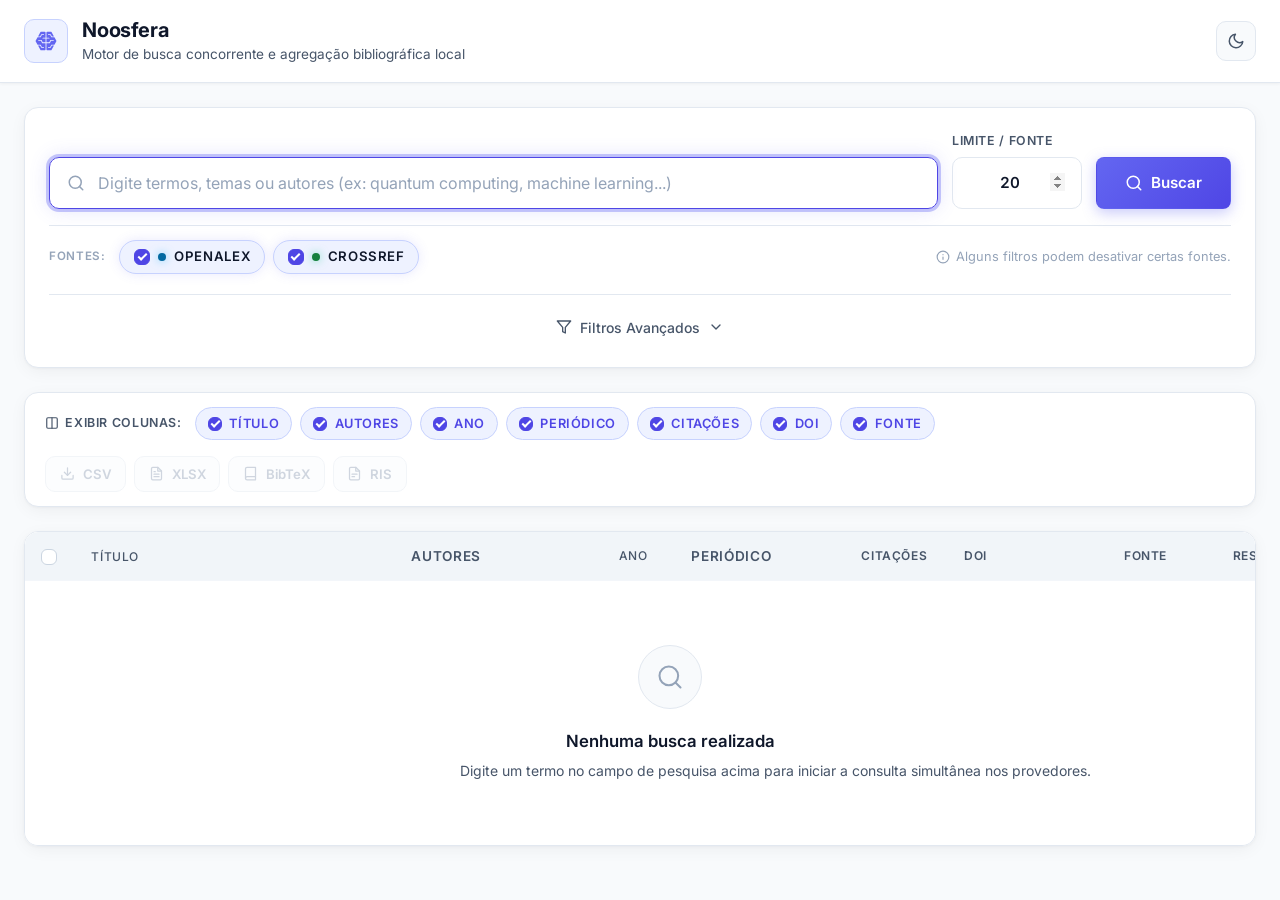
==== commit 45555476: "style(ui): moderniza interface com glassmorphism, skeleton loading e microinteracoes" ====
--- a/web/static/index.html
+++ b/web/static/index.html
@@ -385,6 +385,8 @@
         </div>
     </div>
 
+    <div id="toastContainer" class="toast-container" aria-live="polite" aria-atomic="true"></div>
+
     <script src="app.js"></script>
 </body>
 </html>
--- a/web/static/style.css
+++ b/web/static/style.css
@@ -1,56 +1,55 @@
 
 :root {
+    --bg-main: #0B0F19;
+    --bg-card: rgba(17, 24, 39, 0.7);
+    --bg-card-hover: rgba(26, 39, 66, 0.75);
+    --bg-input: rgba(14, 23, 42, 0.7);
+    --bg-input-focus: rgba(17, 28, 52, 0.85);
+    --bg-table-header: rgba(15, 23, 42, 0.95);
+    --bg-table-zebra: rgba(255, 255, 255, 0.015);
+    --bg-table-hover: rgba(255, 255, 255, 0.025);
     
-    --bg-main: #0b1120;
-    --bg-card: #131d31;
-    --bg-card-hover: #1a2742;
-    --bg-input: #0e172a;
-    --bg-input-focus: #111c34;
-    --bg-table-header: #142036;
-    --bg-table-zebra: rgba(255, 255, 255, 0.015);
-    --bg-table-hover: #1c2b48;
+    --text-primary: #F8FAFC;
+    --text-secondary: #94A3B8;
+    --text-muted: #64748B;
+    --text-inverse: #0F172A;
     
-    --text-primary: #f8fafc;
-    --text-secondary: #94a3b8;
-    --text-muted: #64748b;
-    --text-inverse: #0f172a;
+    --border-color: rgba(255, 255, 255, 0.07);
+    --border-subtle: rgba(255, 255, 255, 0.1);
+    --border-hover: rgba(255, 255, 255, 0.18);
+    --border-focus: #6366F1;
     
-    --border-color: #1e293b;
-    --border-subtle: #27354f;
-    --border-hover: #3b4d6e;
-    --border-focus: #6366f1;
-    
-    --primary: #6366f1;
-    --primary-hover: #4f46e5;
-    --primary-active: #4338ca;
+    --primary: #6366F1;
+    --primary-hover: #4F46E5;
+    --primary-active: #4338CA;
     --primary-light: rgba(99, 102, 241, 0.15);
     --primary-border: rgba(99, 102, 241, 0.35);
-    --primary-gradient: linear-gradient(135deg, #6366f1 0%, #4f46e5 100%);
+    --primary-gradient: linear-gradient(135deg, #6366F1 0%, #4F46E5 100%);
     --ring-focus: 0 0 0 3px rgba(99, 102, 241, 0.35);
     
-    --secondary: #1e293b;
-    --secondary-hover: #29384e;
+    --secondary: #1E293B;
+    --secondary-hover: #29384E;
     --secondary-border: #334155;
 
     --error-bg: rgba(239, 68, 68, 0.1);
-    --error-text: #fca5a5;
+    --error-text: #FCA5A5;
     --error-border: rgba(239, 68, 68, 0.3);
-    --error-icon: #ef4444;
+    --error-icon: #EF4444;
 
     --success-bg: rgba(16, 185, 129, 0.1);
-    --success-text: #6ee7b7;
+    --success-text: #6EE7B7;
     --success-border: rgba(16, 185, 129, 0.3);
 
     --badge-openalex-bg: rgba(14, 165, 233, 0.12);
-    --badge-openalex-text: #38bdf8;
+    --badge-openalex-text: #38BDF8;
     --badge-openalex-border: rgba(14, 165, 233, 0.3);
 
     --badge-crossref-bg: rgba(16, 185, 129, 0.12);
-    --badge-crossref-text: #34d399;
+    --badge-crossref-text: #34D399;
     --badge-crossref-border: rgba(16, 185, 129, 0.3);
 
     --badge-default-bg: rgba(148, 163, 184, 0.12);
-    --badge-default-text: #cbd5e1;
+    --badge-default-text: #CBD5E1;
     --badge-default-border: rgba(148, 163, 184, 0.3);
 
     --spacing-xs: 0.25rem;
@@ -168,6 +167,8 @@
 
 .app-header {
     background-color: var(--bg-card);
+    backdrop-filter: blur(12px);
+    -webkit-backdrop-filter: blur(12px);
     border-bottom: 1px solid var(--border-color);
     padding: 1.1rem 0;
     margin-bottom: var(--spacing-lg);
@@ -250,6 +251,8 @@
 
 .card {
     background-color: var(--bg-card);
+    backdrop-filter: blur(12px);
+    -webkit-backdrop-filter: blur(12px);
     border-radius: var(--radius-lg);
     border: 1px solid var(--border-color);
     box-shadow: var(--shadow-card);
@@ -291,20 +294,39 @@
     display: flex;
     align-items: center;
     width: 100%;
+    border-radius: var(--radius-md);
+    transition: all 0.2s ease;
+}
+
+.search-input-wrapper:focus-within {
+    border-color: var(--primary);
+    box-shadow: 0 0 0 3px rgba(99, 102, 241, 0.35), 0 0 20px rgba(99, 102, 241, 0.2);
 }
 
 .search-field-icon {
     position: absolute;
-    left: 1rem;
+    left: 1.15rem;
     color: var(--text-muted);
     pointer-events: none;
     transition: color 0.2s ease;
 }
 
 .search-input-wrapper input[type="text"] {
-    padding-left: 2.75rem;
-    height: 46px;
-    font-size: 0.95rem;
+    padding-left: 3rem;
+    padding-right: 1.25rem;
+    height: 52px;
+    font-size: 1rem;
+    border-radius: var(--radius-md);
+    background-color: var(--bg-input);
+    border: 1px solid var(--border-color);
+    transition: border-color 0.2s ease, background-color 0.2s ease;
+}
+
+.search-input-wrapper input[type="text"]:focus {
+    border-color: var(--primary);
+    background-color: var(--bg-input-focus);
+    outline: none;
+    box-shadow: none;
 }
 
 .search-input-wrapper input[type="text"]:focus ~ .search-field-icon,
@@ -318,7 +340,7 @@
 }
 
 .limit-input-group input[type="number"] {
-    height: 46px;
+    height: 52px;
     text-align: center;
     font-weight: 600;
     font-size: 0.95rem;
@@ -337,8 +359,18 @@
 
 .search-bar .btn-primary {
     flex: 0 0 auto;
-    height: 46px;
-    padding: 0 1.5rem;
+    height: 52px;
+    padding: 0 1.75rem;
+    border-radius: 8px;
+    font-size: 0.95rem;
+    font-weight: 600;
+    background: var(--primary-gradient);
+    box-shadow: 0 4px 14px rgba(99, 102, 241, 0.35);
+    transition: all 0.15s cubic-bezier(0.4, 0, 0.2, 1);
+}
+
+.search-bar .btn-primary:active {
+    transform: scale(0.98);
 }
 
 .providers-row {
@@ -609,25 +641,20 @@
     box-shadow: var(--ring-focus);
 }
 
-.search-bar .btn-primary {
-    height: 46px;
-    padding: 0 1.5rem;
-}
-
 .btn-primary {
     background: var(--primary-gradient);
     color: #ffffff;
-    box-shadow: 0 2px 6px rgba(37, 99, 235, 0.3);
+    box-shadow: 0 4px 14px rgba(99, 102, 241, 0.35);
 }
 
 .btn-primary:hover {
     background: var(--primary-hover);
-    box-shadow: 0 4px 14px rgba(37, 99, 235, 0.45);
+    box-shadow: 0 6px 18px rgba(99, 102, 241, 0.45);
     transform: translateY(-1px);
 }
 
 .btn-primary:active {
-    transform: translateY(0);
+    transform: scale(0.98);
     background-color: var(--primary-active);
 }
 
@@ -788,9 +815,9 @@
 .filter-group-title {
     font-size: 0.75rem;
     font-weight: 600;
-    color: var(--text-muted);
+    color: #64748B;
     text-transform: uppercase;
-    letter-spacing: 0.06em;
+    letter-spacing: 0.02em;
 }
 
 .filter-chips-row {
@@ -802,10 +829,10 @@
 
 .filter-chip {
     background: rgba(15, 23, 42, 0.6);
-    border: 1px solid var(--border-color);
+    border: 1px solid rgba(255, 255, 255, 0.07);
     border-radius: var(--radius-full);
     color: var(--text-secondary);
-    padding: 0.35rem 0.85rem;
+    padding: 0.4rem 0.9rem;
     font-size: 0.825rem;
     font-weight: 500;
     cursor: pointer;
@@ -820,6 +847,7 @@
 
 [data-theme="light"] .filter-chip {
     background: #ffffff;
+    border-color: var(--border-color);
 }
 
 .filter-chip:hover {
@@ -834,15 +862,17 @@
 }
 
 .filter-chip.active {
+    background: rgba(99, 102, 241, 0.2);
+    border-color: #6366F1;
+    color: #A5B4FC;
+    font-weight: 600;
+    box-shadow: 0 0 12px rgba(99, 102, 241, 0.25);
+}
+
+[data-theme="light"] .filter-chip.active {
     background: var(--primary-light);
     border-color: var(--primary-border);
     color: var(--primary-hover);
-    font-weight: 600;
-    box-shadow: 0 0 12px rgba(99, 102, 241, 0.25);
-}
-
-[data-theme="dark"] .filter-chip.active {
-    color: #a5b4fc;
 }
 
 .period-controls-wrapper {
@@ -1125,6 +1155,8 @@
 
 th {
     background-color: var(--bg-table-header);
+    backdrop-filter: blur(8px);
+    -webkit-backdrop-filter: blur(8px);
     color: var(--text-secondary);
     font-weight: 600;
     font-size: 0.75rem;
@@ -1133,7 +1165,7 @@
     position: sticky;
     top: 0;
     z-index: 10;
-    border-bottom: 2px solid var(--border-color);
+    border-bottom: 1px solid rgba(255, 255, 255, 0.12);
 }
 
 tbody tr:nth-child(even) {
@@ -1141,7 +1173,7 @@
 }
 
 tbody tr:hover {
-    background-color: var(--bg-table-hover);
+    background-color: rgba(255, 255, 255, 0.025);
 }
 
 tbody tr:last-child td {
@@ -1267,9 +1299,10 @@
     align-items: center;
     justify-content: center;
     padding: 0.2rem 0.65rem;
-    border-radius: var(--radius-full);
-    font-size: 0.725rem;
-    font-weight: 700;
+    border-radius: var(--radius-sm);
+    font-family: ui-monospace, SFMono-Regular, Menlo, Monaco, Consolas, monospace;
+    font-size: 0.7rem;
+    font-weight: 600;
     text-transform: uppercase;
     letter-spacing: 0.04em;
     background-color: var(--badge-default-bg);
@@ -1505,15 +1538,15 @@
     align-items: center;
     justify-content: center;
     gap: 0.35rem;
-    padding: 0.35rem 0.65rem;
+    padding: 0.35rem 0.75rem;
     font-size: 0.775rem;
     font-weight: 500;
-    border-radius: var(--radius-sm);
-    border: 1px solid var(--border-color);
-    background-color: var(--bg-main);
+    border-radius: var(--radius-full);
+    border: 1px solid rgba(255, 255, 255, 0.08);
+    background-color: rgba(255, 255, 255, 0.03);
     color: var(--text-secondary);
     cursor: pointer;
-    transition: all 0.15s ease;
+    transition: all 0.18s cubic-bezier(0.4, 0, 0.2, 1);
     user-select: none;
 }
 
@@ -1522,6 +1555,11 @@
     border-color: var(--primary-border);
     background-color: var(--primary-light);
     transform: translateY(-1px);
+    box-shadow: 0 2px 8px rgba(99, 102, 241, 0.2);
+}
+
+.btn-view-abstract:active {
+    transform: scale(0.96);
 }
 
 .btn-view-abstract:focus-visible {
@@ -1788,3 +1826,119 @@
         justify-content: center;
     }
 }
+
+.skeleton-row td {
+    padding: 1rem 1.15rem;
+    vertical-align: middle;
+}
+
+.skeleton-bar {
+    height: 14px;
+    border-radius: var(--radius-sm);
+    background: linear-gradient(90deg, rgba(255, 255, 255, 0.03) 25%, rgba(255, 255, 255, 0.08) 50%, rgba(255, 255, 255, 0.03) 75%);
+    background-size: 200% 100%;
+    animation: shimmer 1.5s infinite ease-in-out;
+}
+
+[data-theme="light"] .skeleton-bar {
+    background: linear-gradient(90deg, rgba(0, 0, 0, 0.04) 25%, rgba(0, 0, 0, 0.08) 50%, rgba(0, 0, 0, 0.04) 75%);
+    background-size: 200% 100%;
+}
+
+@keyframes shimmer {
+    0% { background-position: 200% 0; }
+    100% { background-position: -200% 0; }
+}
+
+.skeleton-checkbox {
+    width: 16px;
+    height: 16px;
+    margin: 0 auto;
+    border-radius: var(--radius-sm);
+}
+
+.skeleton-badge {
+    height: 20px;
+    width: 72px;
+    border-radius: var(--radius-sm);
+    margin: 0 auto;
+}
+
+.skeleton-btn {
+    height: 26px;
+    width: 76px;
+    border-radius: var(--radius-full);
+    margin: 0 auto;
+}
+
+.toast-container {
+    position: fixed;
+    bottom: 1.5rem;
+    right: 1.5rem;
+    display: flex;
+    flex-direction: column;
+    gap: 0.65rem;
+    z-index: 1100;
+    pointer-events: none;
+    max-width: 420px;
+}
+
+.toast {
+    pointer-events: auto;
+    display: flex;
+    align-items: center;
+    gap: 0.75rem;
+    padding: 0.85rem 1.15rem;
+    border-radius: var(--radius-md);
+    background-color: rgba(17, 24, 39, 0.95);
+    backdrop-filter: blur(12px);
+    -webkit-backdrop-filter: blur(12px);
+    border: 1px solid var(--border-color);
+    box-shadow: 0 10px 25px -3px rgba(0, 0, 0, 0.5), 0 4px 6px -2px rgba(0, 0, 0, 0.3);
+    color: var(--text-primary);
+    font-size: 0.875rem;
+    font-weight: 500;
+    line-height: 1.4;
+    animation: toastSlideUp 0.25s cubic-bezier(0.16, 1, 0.3, 1);
+    transition: opacity 0.25s ease, transform 0.25s ease;
+}
+
+.toast.toast-hiding {
+    opacity: 0;
+    transform: translateY(10px) scale(0.95);
+}
+
+@keyframes toastSlideUp {
+    from {
+        opacity: 0;
+        transform: translateY(16px) scale(0.96);
+    }
+    to {
+        opacity: 1;
+        transform: translateY(0) scale(1);
+    }
+}
+
+.toast-icon {
+    flex-shrink: 0;
+    display: flex;
+    align-items: center;
+    justify-content: center;
+    width: 20px;
+    height: 20px;
+}
+
+.toast-success .toast-icon { color: #10B981; }
+.toast-info .toast-icon { color: #6366F1; }
+.toast-error .toast-icon { color: #EF4444; }
+
+.toast-text {
+    flex: 1;
+    word-break: break-word;
+}
+
+[data-theme="light"] .toast {
+    background-color: rgba(255, 255, 255, 0.95);
+    border-color: var(--border-color);
+    box-shadow: 0 10px 25px -3px rgba(15, 23, 42, 0.12), 0 4px 6px -2px rgba(15, 23, 42, 0.08);
+}
